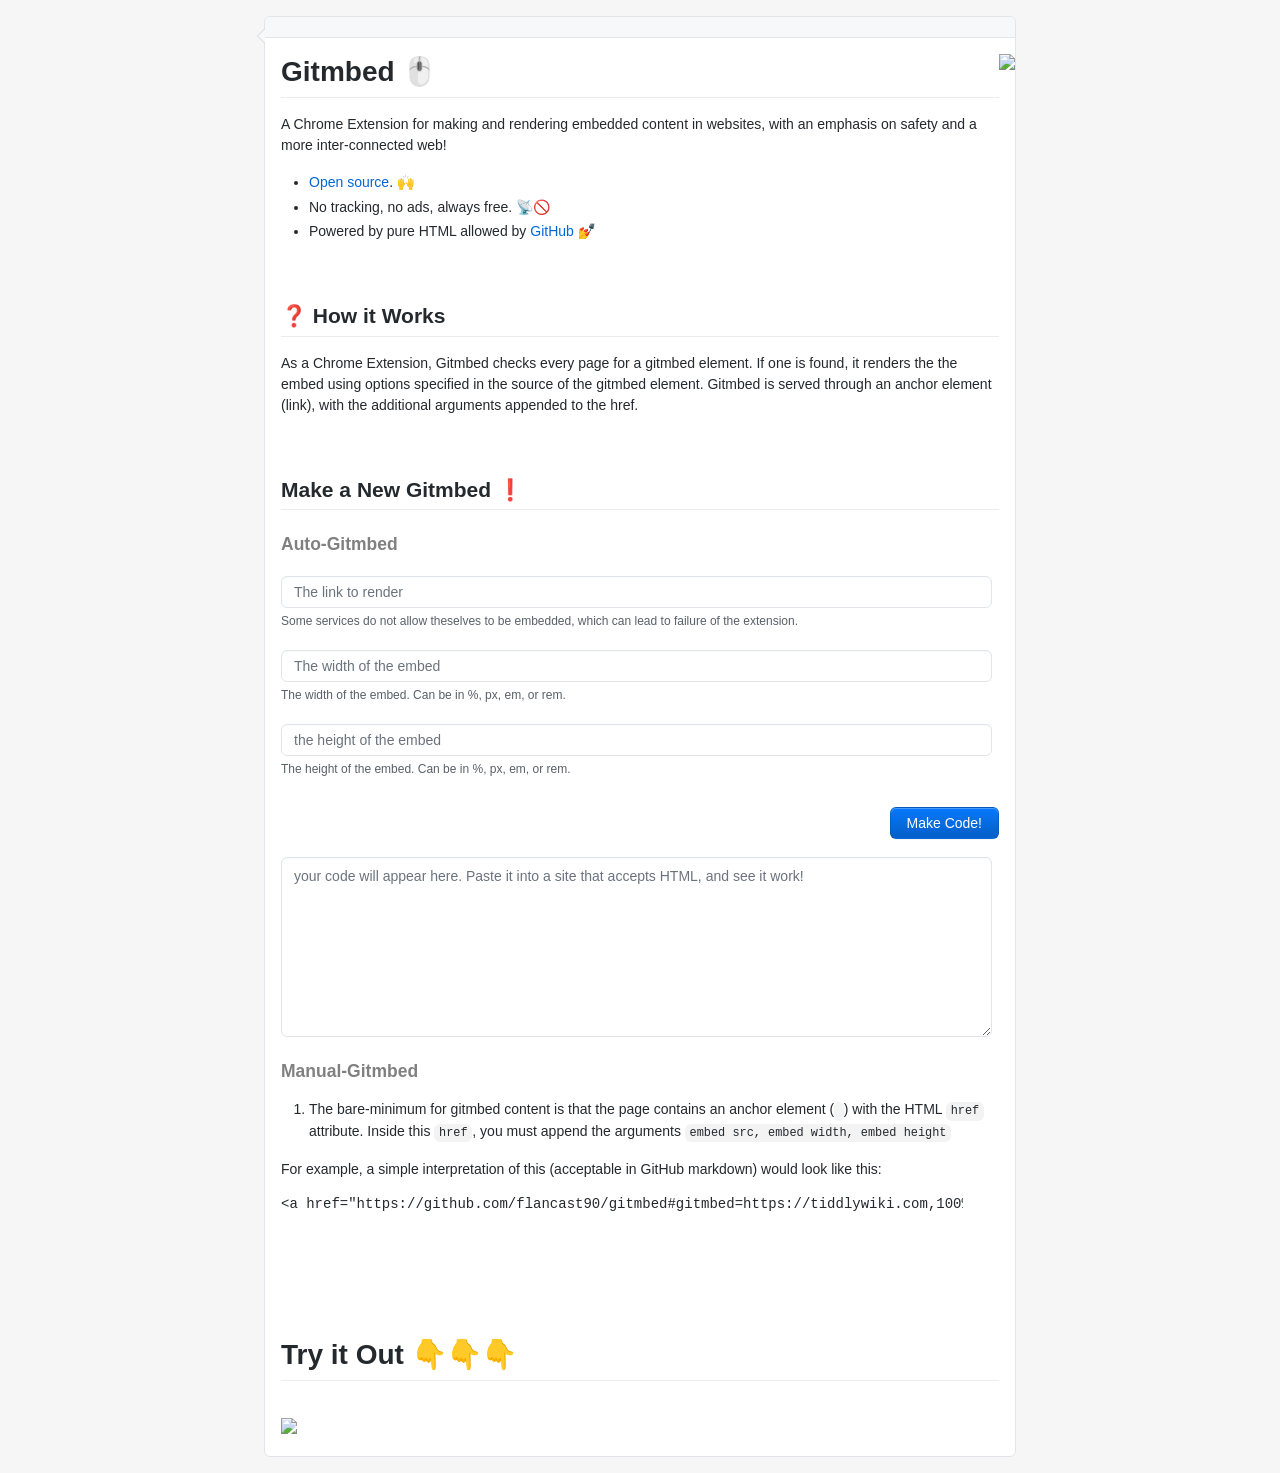
==== index.html @ c1d327a0 "Update index.html" ====
<!DOCTYPE html>
<html lang="en">
   <head>
      <title>gitmbed</title>
      <meta name="description" content="A chrome extension for safe embeds of content in a GitHub readme.">
      <meta http-equiv="X-UA-Compatible" content="IE=edge">
      <meta name="viewport" content="width=device-width, initial-scale=1">
      <link id="theme-stylesheet" rel="stylesheet" href="assets/stylesheet.css">
      <meta name="theme-color" content="#ffffff">
      <meta property="og:title" content="gitmbed">
   </head>
   <body style="background-color:#f6f6f6;">
      <main class="timeline">
         <article class="timeline-comment">
            <div class="comment">
               <header class="comment-header"> <span class="comment-meta"></span></header>
               <article class="markdown-body">
                  <h1 id="utterances-">Gitmbed 🖱️ <img style="position:absolute; height:50px; right:0px;" src="https://gitmbed.finnsoftware.net/assets/img/get_on_cws.png"/></h1>
                  <p>A Chrome Extension for making and rendering embedded content in websites, with an emphasis on safety and a more inter-connected web!</p>
                  <ul>
                     <li><a href="https://github.com/flancast90/gitmbed">Open source</a>. 🙌</li>
                     <li>No tracking, no ads, always free. 📡🚫</li>
                     <li>Powered by pure HTML allowed by <a href="https://github.com">GitHub</a> 💅</li>
                  </ul><br>
                  <h2 id="how-it-works">❓ How it Works</h2>
                  <p>As a Chrome Extension, Gitmbed checks every page for a gitmbed element. If one is found, it renders the the embed using options specified in the source of the gitmbed element. Gitmbed is served through an anchor element (link), with the additional arguments appended to the href.</p>
                  <p></p><br>
                  <h2 id="configuration">Make a New Gitmbed ❗</h2>
                  
                     <h3 style="color:gray" id="auto">Auto-Gitmbed</h3>
                     <form id="code_gitmbed_auto">
                        <input required style="width:99%" id="link" class="form-control" placeholder="The link to render"/>
                        <p class="note">Some services do not allow theselves to be embedded, which can lead to failure of the extension.</p>
                        <input required style="width:99%" id="link_width" class="form-control" placeholder="The width of the embed"/>
                        <p class="note">The width of the embed. Can be in %, px, em, or rem.</p>
                        <input required style="width:99%" id="link_height" class="form-control" placeholder="the height of the embed"/>
                        <p class="note">The height of the embed. Can be in %, px, em, or rem.</p>
                        <br>
                        <button type="submit" id="generate_code" class="btn btn-blue code-action">Make Code!</button>
                    </form>
                    <br>
                    <br>
                     <textarea style="width:99%; height:20vh;" class="form-control" placeholder="your code will appear here. Paste it into a site that accepts HTML, and see it work!" id="output"></textarea>
                     <br>
                     <h3 style="color:gray">Manual-Gitmbed</h3>
                     <ol>
                        <li>The bare-minimum for gitmbed content is that the page contains an anchor element (<code><a></code>) with the HTML <code>href</code> attribute. Inside this <code>href</code>, you must append the arguments <code>embed src, embed width, embed height</code></li>
                     </ol>
                     For example, a simple interpretation of this (acceptable in GitHub markdown) would look like this:<br>
                     <xmp style="width:95%; overflow-x: scroll;"><a href="https://github.com/flancast90/gitmbed#gitmbed=https://tiddlywiki.com,100%,500"><img width="100%" src="https://gitmbed.finnsoftware.net/assets/img/button_gitmbed.png"/></a>
                     </xmp>
                  
                  <br><br><br>
                  <h1 id="try-it-out-">Try it Out 👇👇👇</h1>
                  <br>
                  <a href="https://github.com/flancast90/gitmbed#gitmbed=https://tiddlywiki.com,100%,500"><img width="100%" src="https://gitmbed.finnsoftware.net/assets/img/button_gitmbed.png"/></a>
               </article>
            </div>
         </article>
      </main>
    <script src="assets/js/script.js"></script>
   </body>
</html>
---- assets/stylesheet.css ----
/*! normalize.css v4.1.1 | MIT License | github.com/necolas/normalize.css */html{font-family:sans-serif;-ms-text-size-adjust:100%;-webkit-text-size-adjust:100%}body{margin:0}article,aside,details,figcaption,figure,footer,header,main,menu,nav,section{display:block}summary{display:list-item}audio,canvas,progress,video{display:inline-block}audio:not([controls]){display:none;height:0}progress{vertical-align:baseline}[hidden],template{display:none!important}a{background-color:transparent}a:active,a:hover{outline-width:0}abbr[title]{border-bottom:none;text-decoration:underline;-webkit-text-decoration:underline dotted;text-decoration:underline dotted}b,strong{font-weight:inherit;font-weight:bolder}dfn{font-style:italic}h1{font-size:2em;margin:.67em 0}mark{background-color:#ff0;color:#1b1f23}small{font-size:80%}sub,sup{font-size:75%;line-height:0;position:relative;vertical-align:baseline}sub{bottom:-.25em}sup{top:-.5em}img{border-style:none}svg:not(:root){overflow:hidden}code,kbd,pre,samp{font-family:monospace,monospace;font-size:1em}figure{margin:1em 40px}hr{-webkit-box-sizing:content-box;box-sizing:content-box;height:0;overflow:visible}button,input,select,textarea{font:inherit;margin:0}optgroup{font-weight:600}button,input{overflow:visible}button,select{text-transform:none}[type=reset],[type=submit],button,html [type=button]{-webkit-appearance:button}[type=button]::-moz-focus-inner,[type=reset]::-moz-focus-inner,[type=submit]::-moz-focus-inner,button::-moz-focus-inner{border-style:none;padding:0}[type=button]:-moz-focusring,[type=reset]:-moz-focusring,[type=submit]:-moz-focusring,button:-moz-focusring{outline:1px dotted ButtonText}fieldset{border:1px solid silver;margin:0 2px;padding:.35em .625em .75em}legend{-webkit-box-sizing:border-box;box-sizing:border-box;color:inherit;display:table;max-width:100%;padding:0;white-space:normal}textarea{overflow:auto}[type=checkbox],[type=radio]{-webkit-box-sizing:border-box;box-sizing:border-box;padding:0}[type=number]::-webkit-inner-spin-button,[type=number]::-webkit-outer-spin-button{height:auto}[type=search]{-webkit-appearance:textfield;outline-offset:-2px}[type=search]::-webkit-search-cancel-button,[type=search]::-webkit-search-decoration{-webkit-appearance:none}::-webkit-input-placeholder{color:inherit;opacity:.54}::-webkit-file-upload-button{-webkit-appearance:button;font:inherit}*{-webkit-box-sizing:border-box;box-sizing:border-box}button,input,select,textarea{font-family:inherit;font-size:inherit;line-height:inherit}body{font-family:-apple-system,BlinkMacSystemFont,Segoe UI,Helvetica,Arial,sans-serif,Apple Color Emoji,Segoe UI Emoji;font-size:14px;line-height:1.5;color:#24292e;background-color:#fff}a{color:#0366d6;text-decoration:none}a:hover{text-decoration:underline}b,strong{font-weight:600}.rule,hr{height:0;margin:15px 0;overflow:hidden;background:transparent;border:0;border-bottom:1px solid #dfe2e5}.rule:after,.rule:before,hr:after,hr:before{display:table;content:""}.rule:after,hr:after{clear:both}table{border-spacing:0;border-collapse:collapse}td,th{padding:0}button{cursor:pointer;border-radius:0}[hidden][hidden]{display:none!important}details summary{cursor:pointer}details:not([open])>:not(summary){display:none!important}kbd{display:inline-block;padding:3px 5px;font:11px SFMono-Regular,Consolas,Liberation Mono,Menlo,monospace;line-height:10px;color:#444d56;vertical-align:middle;background-color:#fafbfc;border:1px solid #d1d5da;border-radius:6px;-webkit-box-shadow:inset 0 -1px 0 #d1d5da;box-shadow:inset 0 -1px 0 #d1d5da}h1,h2,h3,h4,h5,h6{margin-top:0;margin-bottom:0}h1{font-size:32px}h1,h2{font-weight:600}h2{font-size:24px}h3{font-size:20px}h3,h4{font-weight:600}h4{font-size:16px}h5{font-size:14px}h5,h6{font-weight:600}h6{font-size:12px}p{margin-top:0;margin-bottom:10px}small{font-size:90%}blockquote{margin:0}ol,ul{padding-left:0;margin-top:0;margin-bottom:0}ol ol,ul ol{list-style-type:lower-roman}ol ol ol,ol ul ol,ul ol ol,ul ul ol{list-style-type:lower-alpha}dd{margin-left:0}code,pre,tt{font-family:SFMono-Regular,Consolas,Liberation Mono,Menlo,monospace;font-size:12px}pre{margin-top:0;margin-bottom:0}.octicon{vertical-align:text-bottom}.btn{position:relative;display:inline-block;padding:5px 16px;font-size:14px;font-weight:500;line-height:20px;white-space:nowrap;vertical-align:middle;cursor:pointer;-webkit-user-select:none;-moz-user-select:none;-ms-user-select:none;user-select:none;border:1px solid;border-radius:6px;-webkit-appearance:none;-moz-appearance:none;appearance:none}.btn:hover{text-decoration:none}.btn.disabled,.btn:disabled,.btn[aria-disabled=true]{cursor:default}.btn.disabled .octicon,.btn:disabled .octicon,.btn[aria-disabled=true] .octicon{color:inherit}.btn i{font-style:normal;font-weight:500;opacity:.75}.btn .octicon{margin-right:4px;color:#6a737d;vertical-align:text-bottom}.btn .octicon:only-child{margin-right:0}.btn .Counter{margin-left:2px;color:inherit;text-shadow:none;vertical-align:top;background-color:rgba(27,31,35,.08)}.btn .dropdown-caret{margin-left:4px;opacity:.8}.btn{color:#24292e;background-color:#fafbfc;border-color:rgba(27,31,35,.15);-webkit-box-shadow:0 1px 0 rgba(27,31,35,.04),inset 0 1px 0 hsla(0,0%,100%,.25);box-shadow:0 1px 0 rgba(27,31,35,.04),inset 0 1px 0 hsla(0,0%,100%,.25);-webkit-transition:background-color .2s cubic-bezier(.3,0,.5,1);transition:background-color .2s cubic-bezier(.3,0,.5,1)}.btn.hover,.btn:hover,[open]>.btn{background-color:#f3f4f6;-webkit-transition-duration:.1s;transition-duration:.1s}.btn.selected,.btn:active,.btn[aria-selected=true]{background-color:#edeff2;-webkit-box-shadow:inset 0 1px 0 rgba(225,228,232,.2);box-shadow:inset 0 1px 0 rgba(225,228,232,.2);-webkit-transition:none;transition:none}.btn.disabled,.btn:disabled,.btn[aria-disabled=true]{color:#959da5;background-color:#fafbfc;border-color:rgba(27,31,35,.15)}.btn.focus,.btn:focus{outline:1px dotted transparent;outline-offset:2px;-webkit-box-shadow:0 0 0 3px rgba(3,102,214,.3);box-shadow:0 0 0 3px rgba(3,102,214,.3)}.btn-primary{color:#fff;background-color:#2ea44f;border-color:rgba(27,31,35,.15);-webkit-box-shadow:0 1px 0 rgba(27,31,35,.1),inset 0 1px 0 hsla(0,0%,100%,.03);box-shadow:0 1px 0 rgba(27,31,35,.1),inset 0 1px 0 hsla(0,0%,100%,.03)}.btn-primary.hover,.btn-primary:hover,[open]>.btn-primary{background-color:#2c974b}.btn-primary.selected,.btn-primary:active,.btn-primary[aria-selected=true]{background-color:#2a8f47;-webkit-box-shadow:inset 0 1px 0 rgba(20,70,32,.2);box-shadow:inset 0 1px 0 rgba(20,70,32,.2)}.btn-primary.disabled,.btn-primary:disabled,.btn-primary[aria-disabled=true]{color:hsla(0,0%,100%,.8);background-color:#94d3a2;border-color:rgba(27,31,35,.1);-webkit-box-shadow:0 1px 0 rgba(27,31,35,.1),inset 0 1px 0 hsla(0,0%,100%,.03);box-shadow:0 1px 0 rgba(27,31,35,.1),inset 0 1px 0 hsla(0,0%,100%,.03)}.btn-primary.focus,.btn-primary:focus{-webkit-box-shadow:0 0 0 3px rgba(46,164,79,.4);box-shadow:0 0 0 3px rgba(46,164,79,.4)}.btn-primary .Counter{color:inherit;background-color:hsla(0,0%,100%,.2)}.btn-primary .octicon{color:hsla(0,0%,100%,.8)}.btn-danger{color:#cb2431;-webkit-transition:none;transition:none}.btn-danger:hover,[open]>.btn-danger{color:#fff;background-color:#cb2431;border-color:rgba(27,31,35,.15);-webkit-box-shadow:0 1px 0 rgba(27,31,35,.1),inset 0 1px 0 hsla(0,0%,100%,.03);box-shadow:0 1px 0 rgba(27,31,35,.1),inset 0 1px 0 hsla(0,0%,100%,.03)}.btn-danger:hover .Counter,[open]>.btn-danger .Counter{background-color:hsla(0,0%,100%,.2)}.btn-danger:hover .octicon,[open]>.btn-danger .octicon{color:inherit}.btn-danger.selected,.btn-danger:active,.btn-danger[aria-selected=true]{color:#fff;background-color:#be222e;border-color:rgba(27,31,35,.15);-webkit-box-shadow:inset 0 1px 0 rgba(134,24,29,.2);box-shadow:inset 0 1px 0 rgba(134,24,29,.2)}.btn-danger.disabled,.btn-danger:disabled,.btn-danger[aria-disabled=true]{color:rgba(203,36,49,.5);background-color:#fafbfc;border-color:rgba(27,31,35,.15);-webkit-box-shadow:0 1px 0 rgba(27,31,35,.04),inset 0 1px 0 hsla(0,0%,100%,.25);box-shadow:0 1px 0 rgba(27,31,35,.04),inset 0 1px 0 hsla(0,0%,100%,.25)}.btn-danger.disabled .Counter,.btn-danger:disabled .Counter,.btn-danger[aria-disabled=true] .Counter{background-color:rgba(203,36,49,.05)}.btn-danger:focus{-webkit-box-shadow:0 0 0 3px rgba(203,36,49,.4);box-shadow:0 0 0 3px rgba(203,36,49,.4)}.btn-danger .Counter{color:inherit;background-color:rgba(203,36,49,.1)}.btn-outline{color:#0366d6;-webkit-transition:none;transition:none}.btn-outline:hover,[open]>.btn-outline{color:#fff;background-color:#0366d6;border-color:rgba(27,31,35,.15);-webkit-box-shadow:0 1px 0 rgba(27,31,35,.1),inset 0 1px 0 hsla(0,0%,100%,.03);box-shadow:0 1px 0 rgba(27,31,35,.1),inset 0 1px 0 hsla(0,0%,100%,.03)}.btn-outline:hover .Counter,[open]>.btn-outline .Counter{background-color:hsla(0,0%,100%,.2)}.btn-outline:hover .octicon,[open]>.btn-outline .octicon{color:inherit}.btn-outline.selected,.btn-outline:active,.btn-outline[aria-selected=true]{color:#fff;background-color:#035fc7;border-color:rgba(27,31,35,.15);-webkit-box-shadow:inset 0 1px 0 rgba(5,38,76,.2);box-shadow:inset 0 1px 0 rgba(5,38,76,.2)}.btn-outline.disabled,.btn-outline:disabled,.btn-outline[aria-disabled=true]{color:rgba(3,102,214,.5);background-color:#fafbfc;border-color:rgba(27,31,35,.15);-webkit-box-shadow:0 1px 0 rgba(27,31,35,.04),inset 0 1px 0 hsla(0,0%,100%,.25);box-shadow:0 1px 0 rgba(27,31,35,.04),inset 0 1px 0 hsla(0,0%,100%,.25)}.btn-outline.disabled .Counter,.btn-outline:disabled .Counter,.btn-outline[aria-disabled=true] .Counter{background-color:rgba(3,102,214,.05)}.btn-outline:focus{-webkit-box-shadow:0 0 0 3px rgba(3,102,214,.4);box-shadow:0 0 0 3px rgba(3,102,214,.4)}.btn-outline .Counter{color:inherit;background-color:rgba(3,102,214,.1)}.btn-blue{color:#fff;background-color:#0361cc;background-image:-webkit-gradient(linear,left top,left bottom,from(#0679fc),color-stop(90%,#0361cc));background-image:linear-gradient(-180deg,#0679fc,#0361cc 90%)}.btn-blue.focus,.btn-blue:focus{-webkit-box-shadow:0 0 0 .2em rgba(6,121,252,.4);box-shadow:0 0 0 .2em rgba(6,121,252,.4)}.btn-blue.hover,.btn-blue:hover{background-color:#035cc2;background-image:-webkit-gradient(linear,left top,left bottom,from(#0374f4),color-stop(90%,#035cc2));background-image:linear-gradient(-180deg,#0374f4,#035cc2 90%);background-position:-.5em;border-color:rgba(27,31,35,.5)}.btn-blue.selected,.btn-blue:active,.btn-blue[aria-selected=true],[open]>.btn-blue{background-color:#045cc1;background-image:none;border-color:rgba(27,31,35,.5);-webkit-box-shadow:inset 0 .15em .3em rgba(27,31,35,.15);box-shadow:inset 0 .15em .3em rgba(27,31,35,.15)}.btn-blue.disabled,.btn-blue:disabled,.btn-blue[aria-disabled=true]{color:hsla(0,0%,100%,.75);background-color:#81b0e6;background-image:none;border-color:rgba(27,31,35,.15);-webkit-box-shadow:none;box-shadow:none}.btn-blue .Counter{color:#0366d6;background-color:#fff}.btn-sm{padding:3px 12px;font-size:12px;line-height:20px}.btn-sm .octicon{vertical-align:text-top}.btn-large{padding:.75em 1.5em;font-size:inherit;line-height:1.5;border-radius:.5em}.btn-block{display:block;width:100%;text-align:center}fieldset{margin:0;border:0}label{font-weight:600}.form-control,.form-select{padding:5px 12px;font-size:14px;line-height:20px;color:#24292e;vertical-align:middle;background-color:#fff;background-repeat:no-repeat;background-position:right 8px center;border:1px solid #e1e4e8;border-radius:6px;outline:none;-webkit-box-shadow:inset 0 1px 0 rgba(225,228,232,.2);box-shadow:inset 0 1px 0 rgba(225,228,232,.2)}.form-control.focus,.form-control:focus,.form-select.focus,.form-select:focus{border-color:#0366d6;outline:none;-webkit-box-shadow:0 0 0 3px rgba(3,102,214,.3);box-shadow:0 0 0 3px rgba(3,102,214,.3)}.form-control[disabled],.form-select[disabled]{color:#959da5;background-color:#f3f4f6}@supports (-webkit-touch-callout:none){.form-control,.form-select{font-size:16px}@media (min-width:768px){.form-control,.form-select{font-size:14px}}}textarea.form-control{padding-top:8px;padding-bottom:8px;line-height:1.5}.input-contrast{background-color:#fafbfc}.input-contrast:focus{background-color:#fff}.input-dark{color:#fff;background-color:hsla(0,0%,100%,.15);border-color:transparent;-webkit-box-shadow:none;box-shadow:none}.input-dark::-webkit-input-placeholder{color:inherit;opacity:.6}.input-dark::-moz-placeholder{color:inherit;opacity:.6}.input-dark:-ms-input-placeholder{color:inherit;opacity:.6}.input-dark::-ms-input-placeholder{color:inherit;opacity:.6}.input-dark::placeholder{color:inherit;opacity:.6}.input-dark.focus,.input-dark:focus{border-color:rgba(27,31,35,.3);-webkit-box-shadow:0 0 0 .2em rgba(121,184,255,.4);box-shadow:0 0 0 .2em rgba(121,184,255,.4)}::-webkit-input-placeholder{color:#6a737d;opacity:1}::-moz-placeholder{color:#6a737d;opacity:1}:-ms-input-placeholder{color:#6a737d;opacity:1}::-ms-input-placeholder{color:#6a737d;opacity:1}::placeholder{color:#6a737d;opacity:1}.input-sm{padding-top:3px;padding-bottom:3px;font-size:12px;line-height:20px}.input-lg{font-size:16px}.input-block{display:block;width:100%}.input-monospace{font-family:SFMono-Regular,Consolas,Liberation Mono,Menlo,monospace}.input-hide-webkit-autofill::-webkit-contacts-auto-fill-button{position:absolute;right:0;display:none!important;pointer-events:none;visibility:hidden}.form-checkbox{padding-left:20px;margin:15px 0;vertical-align:middle}.form-checkbox label em.highlight{position:relative;left:-4px;padding:2px 4px;font-style:normal;background:#fffbdd;border-radius:6px}.form-checkbox input[type=checkbox],.form-checkbox input[type=radio]{float:left;margin:5px 0 0 -20px;vertical-align:middle}.form-checkbox .note{display:block;margin:0;font-size:12px;font-weight:400;color:#586069}.form-checkbox-details{display:none}.form-checkbox-details-trigger:checked~* .form-checkbox-details,.form-checkbox-details-trigger:checked~.form-checkbox-details{display:block}.hfields{margin:15px 0}.hfields:after,.hfields:before{display:table;content:""}.hfields:after{clear:both}.hfields .form-group{float:left;margin:0 30px 0 0}.hfields .form-group .form-group-header label,.hfields .form-group dt label{display:inline-block;margin:5px 0 0;color:#586069}.hfields .form-group .form-group-header img,.hfields .form-group dt img{position:relative;top:-2px}.hfields .btn{float:left;margin:28px 25px 0 -20px}.hfields .form-select{margin-top:5px}input::-webkit-inner-spin-button,input::-webkit-outer-spin-button{margin:0;-webkit-appearance:none;appearance:none}.form-actions:after,.form-actions:before{display:table;content:""}.form-actions:after{clear:both}.form-actions .btn{float:right}.form-actions .btn+.btn{margin-right:5px}.form-warning{padding:8px 10px;margin:10px 0;font-size:14px;color:#735c0f;background:#fffbdd;border:1px solid #f9c513;border-radius:6px}.form-warning p{margin:0;line-height:1.5}.form-warning a{font-weight:600}.form-select{display:inline-block;max-width:100%;height:32px;padding-right:24px;background-color:#fff;background-image:url("[data-uri]");background-repeat:no-repeat;background-position:right 8px center;background-size:8px 10px;-webkit-appearance:none;-moz-appearance:none;appearance:none}.form-select::-ms-expand{opacity:0}.form-select[multiple]{height:auto}.select-sm{height:28px;padding-top:3px;padding-bottom:3px;font-size:12px}.select-sm[multiple]{height:auto;min-height:0}.form-group{margin:15px 0}.form-group .form-control{width:440px;max-width:100%;margin-right:5px;background-color:#fafbfc}.form-group .form-control:focus{background-color:#fff}.form-group .form-control.shorter{width:130px}.form-group .form-control.short{width:250px}.form-group .form-control.long{width:100%}.form-group textarea.form-control{width:100%;height:200px;min-height:200px}.form-group textarea.form-control.short{height:50px;min-height:50px}.form-group .form-group-header,.form-group dt{margin:0 0 6px}.form-group label{position:relative}.form-group.flattened .form-group-header,.form-group.flattened dt{float:left;margin:0;line-height:32px}.form-group.flattened .form-group-body,.form-group.flattened dd{line-height:32px}.form-group .form-group-body h4,.form-group dd h4{margin:4px 0 0}.form-group .form-group-body h4.is-error,.form-group dd h4.is-error{color:#cb2431}.form-group .form-group-body h4.is-success,.form-group dd h4.is-success{color:#22863a}.form-group .form-group-body h4+.note,.form-group dd h4+.note{margin-top:0}.form-group.required .form-group-header label:after,.form-group.required dt label:after{padding-left:5px;color:#cb2431;content:"*"}.form-group .error,.form-group .indicator,.form-group .success{display:none;font-size:12px;font-weight:600}.form-group.loading{opacity:.5}.form-group.loading .indicator{display:inline}.form-group.loading .spinner{display:inline-block;vertical-align:middle}.form-group.successful .success{display:inline;color:#22863a}.form-group.errored .error,.form-group.errored .success,.form-group.errored .warning,.form-group.successed .error,.form-group.successed .success,.form-group.successed .warning,.form-group.warn .error,.form-group.warn .success,.form-group.warn .warning{position:absolute;z-index:10;display:block;max-width:450px;padding:4px 8px;margin:8px 0 0;font-size:12px;font-weight:400;border-style:solid;border-width:1px;border-radius:6px}.form-group.errored .error:after,.form-group.errored .error:before,.form-group.errored .success:after,.form-group.errored .success:before,.form-group.errored .warning:after,.form-group.errored .warning:before,.form-group.successed .error:after,.form-group.successed .error:before,.form-group.successed .success:after,.form-group.successed .success:before,.form-group.successed .warning:after,.form-group.successed .warning:before,.form-group.warn .error:after,.form-group.warn .error:before,.form-group.warn .success:after,.form-group.warn .success:before,.form-group.warn .warning:after,.form-group.warn .warning:before{position:absolute;bottom:100%;left:10px;z-index:15;width:0;height:0;pointer-events:none;content:" ";border:solid transparent}.form-group.errored .error:after,.form-group.errored .success:after,.form-group.errored .warning:after,.form-group.successed .error:after,.form-group.successed .success:after,.form-group.successed .warning:after,.form-group.warn .error:after,.form-group.warn .success:after,.form-group.warn .warning:after{border-width:5px}.form-group.errored .error:before,.form-group.errored .success:before,.form-group.errored .warning:before,.form-group.successed .error:before,.form-group.successed .success:before,.form-group.successed .warning:before,.form-group.warn .error:before,.form-group.warn .success:before,.form-group.warn .warning:before{margin-left:-1px;border-width:6px}.form-group.successed .success{color:#144620;background-color:#dcffe4;border-color:#34d058}.form-group.successed .success:after{border-bottom-color:#dcffe4}.form-group.successed .success:before{border-bottom-color:#34d058}.form-group.warn .form-control{border-color:#f9c513}.form-group.warn .warning{background-color:#fff5b1;border-color:#f9c513}.form-group.warn .warning:after{border-bottom-color:#fff5b1}.form-group.warn .warning:before{border-bottom-color:#f9c513}.form-group.errored .form-control{border-color:#cb2431}.form-group.errored label{color:#cb2431}.form-group.errored .error{background-color:#ffeef0;border-color:#f97583}.form-group.errored .error:after{border-bottom-color:#ffeef0}.form-group.errored .error:before{border-bottom-color:#f97583}.note{min-height:17px;margin:4px 0 2px;font-size:12px;color:#586069}.note .spinner{margin-right:3px;vertical-align:middle}.input-group{display:table}.input-group .form-control{position:relative;width:100%}.input-group .form-control:focus{z-index:2}.input-group .form-control+.btn{margin-left:0}.input-group.inline{display:inline-table}.input-group-button,.input-group .form-control{display:table-cell}.input-group-button{width:1%;vertical-align:middle}.input-group-button:first-child .btn,.input-group .form-control:first-child{border-top-right-radius:0;border-bottom-right-radius:0}.input-group-button:first-child .btn{margin-right:-1px}.input-group-button:last-child .btn,.input-group .form-control:last-child{border-top-left-radius:0;border-bottom-left-radius:0}.input-group-button:last-child .btn{margin-left:-1px}.markdown-body{font-family:-apple-system,BlinkMacSystemFont,Segoe UI,Helvetica,Arial,sans-serif,Apple Color Emoji,Segoe UI Emoji;line-height:1.5;word-wrap:break-word}.markdown-body kbd{display:inline-block;padding:3px 5px;font:11px SFMono-Regular,Consolas,Liberation Mono,Menlo,monospace;line-height:10px;color:#444d56;vertical-align:middle;background-color:#fafbfc;border:1px solid #d1d5da;border-radius:6px;-webkit-box-shadow:inset 0 -1px 0 #d1d5da;box-shadow:inset 0 -1px 0 #d1d5da}.markdown-body:after,.markdown-body:before{display:table;content:""}.markdown-body:after{clear:both}.markdown-body>:first-child{margin-top:0!important}.markdown-body>:last-child{margin-bottom:0!important}.markdown-body a:not([href]){color:inherit;text-decoration:none}.markdown-body .absent{color:#cb2431}.markdown-body .anchor{float:left;padding-right:4px;margin-left:-20px;line-height:1}.markdown-body .anchor:focus{outline:none}.markdown-body blockquote,.markdown-body details,.markdown-body dl,.markdown-body ol,.markdown-body p,.markdown-body pre,.markdown-body table,.markdown-body ul{margin-top:0;margin-bottom:16px}.markdown-body hr{height:.25em;padding:0;margin:24px 0;background-color:#e1e4e8;border:0}.markdown-body blockquote{padding:0 1em;color:#6a737d;border-left:.25em solid #dfe2e5}.markdown-body blockquote>:first-child{margin-top:0}.markdown-body blockquote>:last-child{margin-bottom:0}.markdown-body h1,.markdown-body h2,.markdown-body h3,.markdown-body h4,.markdown-body h5,.markdown-body h6{margin-top:24px;margin-bottom:16px;font-weight:600;line-height:1.25}.markdown-body h1 .octicon-link,.markdown-body h2 .octicon-link,.markdown-body h3 .octicon-link,.markdown-body h4 .octicon-link,.markdown-body h5 .octicon-link,.markdown-body h6 .octicon-link{color:#1b1f23;vertical-align:middle;visibility:hidden}.markdown-body h1:hover .anchor,.markdown-body h2:hover .anchor,.markdown-body h3:hover .anchor,.markdown-body h4:hover .anchor,.markdown-body h5:hover .anchor,.markdown-body h6:hover .anchor{text-decoration:none}.markdown-body h1:hover .anchor .octicon-link,.markdown-body h2:hover .anchor .octicon-link,.markdown-body h3:hover .anchor .octicon-link,.markdown-body h4:hover .anchor .octicon-link,.markdown-body h5:hover .anchor .octicon-link,.markdown-body h6:hover .anchor .octicon-link{visibility:visible}.markdown-body h1 code,.markdown-body h1 tt,.markdown-body h2 code,.markdown-body h2 tt,.markdown-body h3 code,.markdown-body h3 tt,.markdown-body h4 code,.markdown-body h4 tt,.markdown-body h5 code,.markdown-body h5 tt,.markdown-body h6 code,.markdown-body h6 tt{font-size:inherit}.markdown-body h1{font-size:2em}.markdown-body h1,.markdown-body h2{padding-bottom:.3em;border-bottom:1px solid #eaecef}.markdown-body h2{font-size:1.5em}.markdown-body h3{font-size:1.25em}.markdown-body h4{font-size:1em}.markdown-body h5{font-size:.875em}.markdown-body h6{font-size:.85em;color:#6a737d}.markdown-body ol,.markdown-body ul{padding-left:2em}.markdown-body ol.no-list,.markdown-body ul.no-list{padding:0;list-style-type:none}.markdown-body ol ol,.markdown-body ol ul,.markdown-body ul ol,.markdown-body ul ul{margin-top:0;margin-bottom:0}.markdown-body li{word-wrap:break-all}.markdown-body li>p{margin-top:16px}.markdown-body li+li{margin-top:.25em}.markdown-body dl{padding:0}.markdown-body dl dt{padding:0;margin-top:16px;font-size:1em;font-style:italic;font-weight:600}.markdown-body dl dd{padding:0 16px;margin-bottom:16px}.markdown-body table{display:block;width:100%;width:-webkit-max-content;width:-moz-max-content;width:max-content;max-width:100%;overflow:auto}.markdown-body table th{font-weight:600}.markdown-body table td,.markdown-body table th{padding:6px 13px;border:1px solid #dfe2e5}.markdown-body table tr{background-color:#fff;border-top:1px solid #c6cbd1}.markdown-body table tr:nth-child(2n){background-color:#f6f8fa}.markdown-body table img{background-color:transparent}.markdown-body img{max-width:100%;-webkit-box-sizing:content-box;box-sizing:content-box;background-color:#fff}.markdown-body img[align=right]{padding-left:20px}.markdown-body img[align=left]{padding-right:20px}.markdown-body .emoji{max-width:none;vertical-align:text-top;background-color:transparent}.markdown-body span.frame{display:block;overflow:hidden}.markdown-body span.frame>span{display:block;float:left;width:auto;padding:7px;margin:13px 0 0;overflow:hidden;border:1px solid #dfe2e5}.markdown-body span.frame span img{display:block;float:left}.markdown-body span.frame span span{display:block;padding:5px 0 0;clear:both;color:#24292e}.markdown-body span.align-center{display:block;overflow:hidden;clear:both}.markdown-body span.align-center>span{display:block;margin:13px auto 0;overflow:hidden;text-align:center}.markdown-body span.align-center span img{margin:0 auto;text-align:center}.markdown-body span.align-right{display:block;overflow:hidden;clear:both}.markdown-body span.align-right>span{display:block;margin:13px 0 0;overflow:hidden;text-align:right}.markdown-body span.align-right span img{margin:0;text-align:right}.markdown-body span.float-left{display:block;float:left;margin-right:13px;overflow:hidden}.markdown-body span.float-left span{margin:13px 0 0}.markdown-body span.float-right{display:block;float:right;margin-left:13px;overflow:hidden}.markdown-body span.float-right>span{display:block;margin:13px auto 0;overflow:hidden;text-align:right}.markdown-body code,.markdown-body tt{padding:.2em .4em;margin:0;font-size:85%;background-color:rgba(27,31,35,.05);border-radius:6px}.markdown-body code br,.markdown-body tt br{display:none}.markdown-body del code{text-decoration:inherit}.markdown-body pre{word-wrap:normal}.markdown-body pre>code{padding:0;margin:0;font-size:100%;word-break:normal;white-space:pre;background:transparent;border:0}.markdown-body .highlight{margin-bottom:16px}.markdown-body .highlight pre{margin-bottom:0;word-break:normal}.markdown-body .highlight pre,.markdown-body pre{padding:16px;overflow:auto;font-size:85%;line-height:1.45;background-color:#f6f8fa;border-radius:6px}.markdown-body pre code,.markdown-body pre tt{display:inline;max-width:auto;padding:0;margin:0;overflow:visible;line-height:inherit;word-wrap:normal;background-color:transparent;border:0}.markdown-body .csv-data td,.markdown-body .csv-data th{padding:5px;overflow:hidden;font-size:12px;line-height:1;text-align:left;white-space:nowrap}.markdown-body .csv-data .blob-num{padding:10px 8px 9px;text-align:right;background:#fff;border:0}.markdown-body .csv-data tr{border-top:0}.markdown-body .csv-data th{font-weight:600;background:#f6f8fa;border-top:0}.text-link{color:#586069}.octicon{display:inline-block;fill:currentColor}.v-align-bottom{vertical-align:bottom!important}.markdown-body-scrollable{max-height:450px;overflow-x:hidden;overflow-y:auto}.markdown-body-scrollable,.markdown-body .highlight-source-js>pre{-webkit-overflow-scrolling:touch}.btn-outline{border-color:#e1e4e8}.details-popover{position:relative}.details-popover>summary{list-style-type:none}.details-popover>summary::-webkit-details-marker{display:none}.timeline{margin:16px 0;padding:0 4px}.timeline-header{margin:0;padding-left:16px;font-size:14px;color:#586069}@media screen and (min-width:544px){.timeline-header{padding-left:60px}}.timeline-header em{font-weight:400}.page-loader{position:relative;margin:40px 0}.page-loader .btn{position:absolute;left:50%;-webkit-transform:translateX(-50%) translateY(calc(-50% - 8px));transform:translateX(-50%) translateY(calc(-50% - 8px));z-index:1}.timeline-comment{display:-webkit-box;display:-ms-flexbox;display:flex;-webkit-box-align:start;-ms-flex-align:start;align-items:flex-start;margin:16px 0}.timeline-comment .avatar{display:none;background-color:transparent}.timeline-comment .avatar>img{border-radius:6px}.timeline-comment .comment{position:relative;-webkit-box-flex:1;-ms-flex-positive:1;flex-grow:1;-ms-flex-preferred-size:0;flex-basis:0;min-width:0;background-color:#fff;border:1px solid #e1e4e8;border-radius:6px}.timeline-comment .comment-header{display:-webkit-box;display:-ms-flexbox;display:flex;-webkit-box-align:center;-ms-flex-align:center;align-items:center;-webkit-box-pack:justify;-ms-flex-pack:justify;justify-content:space-between;color:#586069;background-color:#f6f8fa;border-bottom:1px solid #e1e4e8;border-top-left-radius:6px;border-top-right-radius:6px}.timeline-comment .comment-meta{padding:10px 16px}.timeline-comment .comment-actions{display:-webkit-box;display:-ms-flexbox;display:flex;-webkit-box-align:center;-ms-flex-align:center;align-items:center}.timeline-comment .new-comment-header{padding:8px 8px 0;background-color:#f6f8fa;border-bottom:1px solid #e1e4e8;margin-bottom:0;border-top-left-radius:6px;border-top-right-radius:6px}.timeline-comment .markdown-body{padding:16px;font-size:14px}.timeline-comment .comment-body{padding:8px}.timeline-comment .comment-body textarea{-webkit-appearance:none;-moz-appearance:none;appearance:none;display:block;max-height:550px;resize:vertical}.timeline-comment .comment-body .markdown-body,.timeline-comment .comment-body textarea{padding:8px;width:100%;min-height:90px;border:1px solid #e1e4e8;border-radius:6px}.timeline-comment .comment-body textarea:focus{-webkit-box-shadow:0 0 0 .2em rgba(3,102,214,.3);box-shadow:0 0 0 .2em rgba(3,102,214,.3)}.timeline-comment .comment-body textarea:disabled{background-color:#f6f8fa}.timeline-comment .comment-footer{display:-webkit-box;display:-ms-flexbox;display:flex;border-top:1px solid #e1e4e8}.timeline-comment .comment-footer:not(:hover) .reactions-popover:not([open]),.timeline-comment .comment-footer[reaction-count="0"]{height:0;overflow:hidden;opacity:0}.timeline-comment .comment-footer:not(:hover) .reactions-popover:not([open]) summary{opacity:0}.timeline-comment .new-comment-footer{display:-webkit-box;display:-ms-flexbox;display:flex;-webkit-box-align:center;-ms-flex-align:center;align-items:center;-webkit-box-pack:justify;-ms-flex-pack:justify;justify-content:space-between;padding:0 8px 8px}.timeline-comment .new-comment-footer .markdown-info{font-size:12px;margin-right:4px}.timeline-comment.current-user .comment-header{background-color:#f1f8ff}.timeline-comment .author-association-badge{margin-top:-1px;margin-right:4px;padding:2px 5px;border:1px solid #e1e4e8;border-radius:6px;font-size:12px;font-weight:500}.timeline-comment .reactions-popover{display:none}@media screen and (min-width:544px){.timeline-comment .avatar{display:block;margin-right:16px}.timeline-comment .comment:after,.timeline-comment .comment:before{position:absolute;top:11px;right:100%;left:-16px;display:block;width:0;height:0;pointer-events:none;content:" ";border-color:transparent;border-style:solid solid outset}.timeline-comment .comment:after{margin-top:1px;margin-left:2px;border-width:7px;border-right-color:#f6f8fa}.timeline-comment .comment:before{border-width:8px;border-right-color:#d1d5da}.timeline-comment.current-user .comment:after,.timeline-comment.current-user .comment:before{position:absolute;top:11px;right:100%;left:-16px;display:block;width:0;height:0;pointer-events:none;content:" ";border-color:transparent;border-style:solid solid outset}.timeline-comment.current-user .comment:after{margin-top:1px;margin-left:2px;border-width:7px;border-right-color:#f1f8ff}.timeline-comment.current-user .comment:before{border-width:8px;border-right-color:#d1d5da}.timeline-comment .reactions-popover{display:inline-block}}.timeline{width:100%;max-width:760px;margin-left:auto;margin-right:auto}.markdown-body{font-size:16px}form{font-size:14px}fieldset{border:none;margin:0 16px;padding:0}input:not([type=radio]){margin:4px 0}.form-checkbox label{display:block;cursor:pointer}.code-action{float:right;margin-top:-8px;margin-bottom:16px}

/*!
 * GitHub Light v0.5.0
 * Copyright (c) 2012 - 2017 GitHub, Inc.
 * Licensed under MIT (https://github.com/primer/github-syntax-theme-generator/blob/master/LICENSE)
 */.pl-c{color:#6a737d}.pl-c1,.pl-s .pl-v{color:#005cc5}.pl-e,.pl-en{color:#6f42c1}.pl-s .pl-s1,.pl-smi{color:#24292e}.pl-ent{color:#22863a}.pl-k{color:#d73a49}.pl-pds,.pl-s,.pl-s .pl-pse .pl-s1,.pl-sr,.pl-sr .pl-cce,.pl-sr .pl-sra,.pl-sr .pl-sre{color:#032f62}.pl-smw,.pl-v{color:#e36209}.pl-bu{color:#b31d28}.pl-ii{color:#fafbfc;background-color:#b31d28}.pl-c2{color:#fafbfc;background-color:#d73a49}.pl-c2:before{content:"^M"}.pl-sr .pl-cce{font-weight:700;color:#22863a}.pl-ml{color:#735c0f}.pl-mh,.pl-mh .pl-en,.pl-ms{font-weight:700;color:#005cc5}.pl-mi{font-style:italic;color:#24292e}.pl-mb{font-weight:700;color:#24292e}.pl-md{color:#b31d28;background-color:#ffeef0}.pl-mi1{color:#22863a;background-color:#f0fff4}.pl-mc{color:#e36209;background-color:#ffebda}.pl-mi2{color:#f6f8fa;background-color:#005cc5}.pl-mdr{font-weight:700;color:#6f42c1}.pl-ba{color:#586069}.pl-sg{color:#959da5}.pl-corl{text-decoration:underline;color:#032f62}.pl-ent{color:#196128}
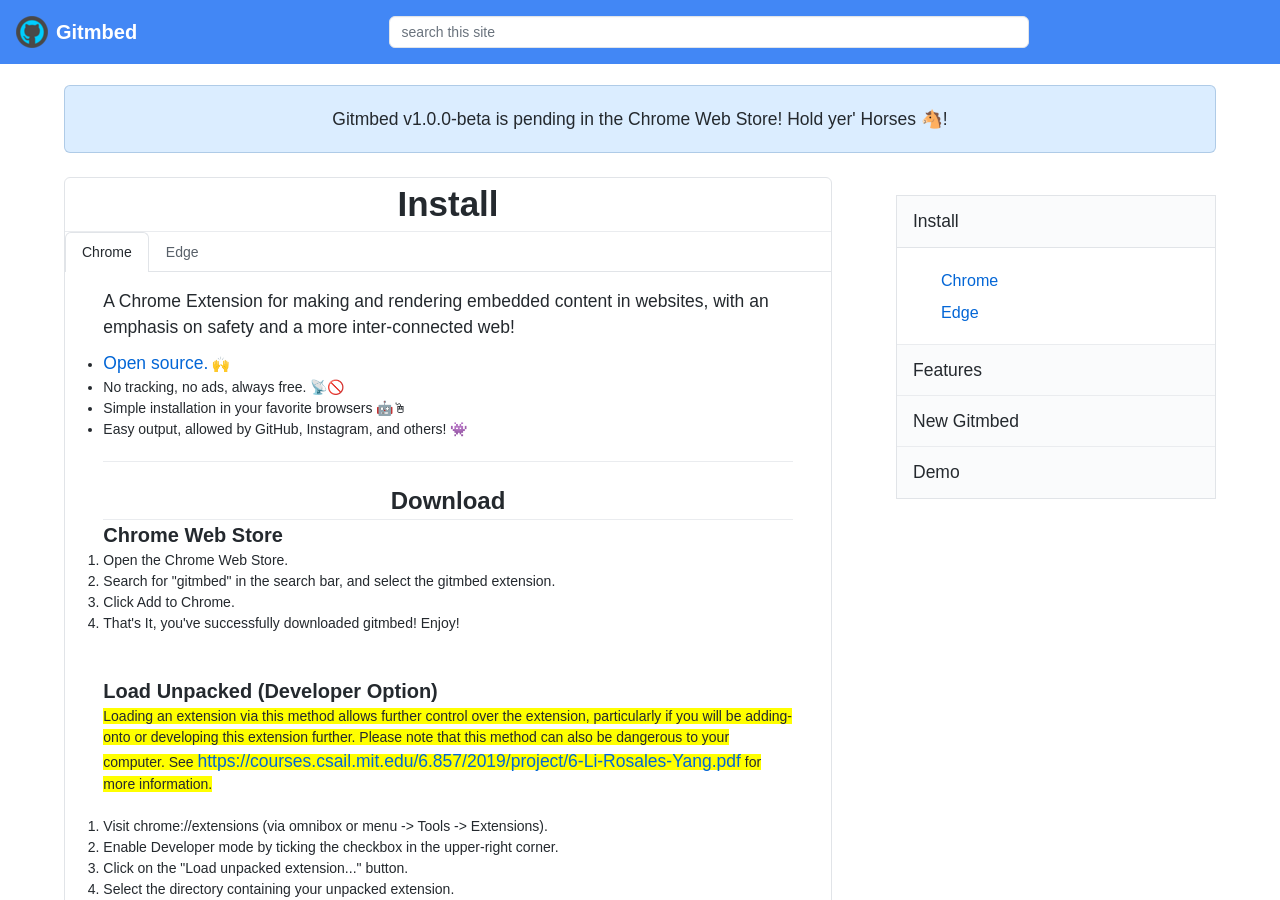
==== commit 4be82f36: "Add files via upload" ====
--- a/index.html
+++ b/index.html
@@ -1,63 +1,219 @@
-<!DOCTYPE html>
-<html lang="en">
-   <head>
-      <title>gitmbed</title>
-      <meta name="description" content="A chrome extension for safe embeds of content in a GitHub readme.">
-      <meta http-equiv="X-UA-Compatible" content="IE=edge">
-      <meta name="viewport" content="width=device-width, initial-scale=1">
-      <link id="theme-stylesheet" rel="stylesheet" href="assets/stylesheet.css">
-      <meta name="theme-color" content="#ffffff">
-      <meta property="og:title" content="gitmbed">
-   </head>
-   <body style="background-color:#f6f6f6;">
-      <main class="timeline">
-         <article class="timeline-comment">
-            <div class="comment">
-               <header class="comment-header"> <span class="comment-meta"></span></header>
-               <article class="markdown-body">
-                  <h1 id="utterances-">Gitmbed 🖱️ <img style="position:absolute; height:50px; right:0px;" src="https://gitmbed.finnsoftware.net/assets/img/get_on_cws.png"/></h1>
-                  <p>A Chrome Extension for making and rendering embedded content in websites, with an emphasis on safety and a more inter-connected web!</p>
-                  <ul>
-                     <li><a href="https://github.com/flancast90/gitmbed">Open source</a>. 🙌</li>
-                     <li>No tracking, no ads, always free. 📡🚫</li>
-                     <li>Powered by pure HTML allowed by <a href="https://github.com">GitHub</a> 💅</li>
-                  </ul><br>
-                  <h2 id="how-it-works">❓ How it Works</h2>
-                  <p>As a Chrome Extension, Gitmbed checks every page for a gitmbed element. If one is found, it renders the the embed using options specified in the source of the gitmbed element. Gitmbed is served through an anchor element (link), with the additional arguments appended to the href.</p>
-                  <p></p><br>
-                  <h2 id="configuration">Make a New Gitmbed ❗</h2>
-                  
-                     <h3 style="color:gray" id="auto">Auto-Gitmbed</h3>
-                     <form id="code_gitmbed_auto">
+<!doctype html>
+<html data-color-mode="light" data-dark-theme="dark">
+    <head>
+        <title>Gitmbed: Social-Media Better!</title>
+        <link href="assets/primer.css" rel="stylesheet"/>
+        <link href="assets/stylesheet.css" rel="stylesheet"/> 
+    </head>
+    <body>
+        <div class="Header" style="background-color:#4287f5;">
+            <div class="Header-item">
+                <a class="Header-link f4 d-flex flex-items-center">
+                    <svg viewBox="0 0 32 32" class="octicon octicon-mark-github mr-2" version="1.1" width="32" aria-hidden="true"><image href="[data-uri]
+[base64]
+[base64]
+[base64]
+[base64]
+[base64]
+[base64]
+[base64]
+[base64]
+[base64]
+[base64]
+[base64]
+[base64]
+[base64]
+[base64]
+[base64]
+[base64]
+[base64]
+[base64]
+[base64]
+[base64]
+[base64]
+[base64]
+[base64]
+[base64]
+[base64]
+[base64]
+[base64]
+[base64]
+[base64]" /></svg>
+                    <span>Gitmbed</span>
+                </a>
+            </div>
+            <div class="Header-item" style="margin-left:auto; margin-right:auto">
+                <input id="searchMain" type="search" style="width:50vw; background-color:white;" placeholder="search this site" class="form-control Header-input" />
+            </div>
+            <div class="d-flex flex-justify-end">
+                <details class="dropdown details-reset details-overlay d-inline-block">
+                    <summary class="btn" aria-haspopup="true">
+                        <svg xmlns="http://www.w3.org/2000/svg" viewBox="0 0 16 16" width="25" fill="#eaecef"><path fill-rule="evenodd" d="M2 4a1 1 0 100-2 1 1 0 000 2zm3.75-1.5a.75.75 0 000 1.5h8.5a.75.75 0 000-1.5h-8.5zm0 5a.75.75 0 000 1.5h8.5a.75.75 0 000-1.5h-8.5zm0 5a.75.75 0 000 1.5h8.5a.75.75 0 000-1.5h-8.5zM3 8a1 1 0 11-2 0 1 1 0 012 0zm-1 6a1 1 0 100-2 1 1 0 000 2z"></path></svg>
+                        <div class="dropdown-caret"></div>
+                    </summary>
+
+                    <ul class="dropdown-menu dropdown-menu-sw" style="position:absolute; width:75vw;">
+                        <li><input id="mobileSearch" class="form-control" style="position:relative; width:100%;" placeholder="search"/></li>
+                        <li><a class="dropdown-item" href="#install=chrome">Install</a></li>
+                        <li><a class="dropdown-item" href="#features">Features</a></li>
+                        <li><a class="dropdown-item" href="#setup">New Gitmbed</a></li>
+                        <li><a class="dropdown-item" href="#demo">Demo</a></li>
+                    </ul>
+                </details>
+            </div>
+
+        </div>
+
+        <br>
+        <div class="flash" style="width:90%; margin:auto;">
+            <center><p>Gitmbed v1.0.0-beta is pending in the Chrome Web Store! Hold yer' Horses 🐴!</p></center>
+        </div>
+
+        <div style="width:60%; position:absolute; left:5%; display:none !important;" class="Box mt-4" id="install">
+            
+            <h1 style="text-align:center;">Install</h1>
+                <div class="tabnav">
+                    <nav class="tabnav-tabs" aria-label="browser selection">
+                        <a class="tabnav-tab" aria-current="page" href="#install=chrome">Chrome</a>
+                        <a class="tabnav-tab" href="#install=edge">Edge</a>
+                    </nav>
+                </div>
+                <!-- Content tab One -->
+                <div id="chrome" style="display:none; position:relative; width:90%; margin:auto; padding-bottom:2em;">
+                    <p>A Chrome Extension for making and rendering embedded content in websites, with an emphasis on safety and a more inter-connected web!</p>
+                    <ul>
+                        <li><a href="https://github.com/flancast90/gitmbed">Open source.</a> 🙌</li>
+                        <li>No tracking, no ads, always free. 📡🚫</li>
+                        <li>Simple installation in your favorite browsers 🤖🖱</li>
+                        <li>Easy output, allowed by GitHub, Instagram, and others! 👾</li>
+                    </ul><br><h1></h1><br>
+                    <center><h2>Download</h2><h1></h1></center>
+                    <h3>Chrome Web Store</h3>                   
+                    <ol>
+                        <li>Open the Chrome Web Store.</li>
+                        <li>Search for "gitmbed" in the search bar, and select the gitmbed extension.</li>
+                        <li>Click Add to Chrome.</li>
+                        <li>That's It, you've successfully downloaded gitmbed! Enjoy!</li>
+                    </ol><br><br>
+
+                    <h3>Load Unpacked (Developer Option)</h3>
+                    <mark>Loading an extension via this method allows further control over the extension, particularly if you will be adding-onto or developing this extension further. Please note that this method can also be dangerous to your computer. See <a href="https://courses.csail.mit.edu/6.857/2019/project/6-Li-Rosales-Yang.pdf">https://courses.csail.mit.edu/6.857/2019/project/6-Li-Rosales-Yang.pdf</a> for more information.</mark><br><br>
+                    <ol>
+                        <li>Visit chrome://extensions (via omnibox or menu -> Tools -> Extensions).</li>
+                        <li>Enable Developer mode by ticking the checkbox in the upper-right corner.</li>
+                        <li>Click on the "Load unpacked extension..." button.</li>
+                        <li>Select the directory containing your unpacked extension.</li>
+                    </ol>
+                </div>
+                <!-- Content tab Two -->
+                <div id="edge" style="display:none; position:relative; width:90%; margin:auto; padding-bottom:2em;">
+                    <div class="flash mt-3 flash-warn">
+                        These instructions are for the New Microsoft Edge, and do not support the Legacy Editions.
+                    </div>
+                    <p>A Chrome Extension for making and rendering embedded content in websites, with an emphasis on safety and a more inter-connected web!</p>
+                    <ul>
+                        <li><a href="https://github.com/flancast90/gitmbed">Open source.</a> 🙌</li>
+                        <li>No tracking, no ads, always free. 📡🚫</li>
+                        <li>Simple installation in your favorite browsers 🤖🖱</li>
+                        <li>Easy output, allowed by GitHub, Instagram, and others! 👾</li>
+                    </ul><br><h1></h1><br>
+                    <center><h2>Download</h2><h1></h1></center>
+                    <h3>Chrome Web Store</h3>                   
+                    <ol>
+                        <li>Open the Chrome Web Store.</li>
+                        <li>Search for "gitmbed" in the search bar, and select the gitmbed extension.</li>
+                        <li>Click Add to Chrome.</li>
+                        <li>That's It, you've successfully downloaded gitmbed! Enjoy!</li>
+                    </ol><br><br>
+
+                    <h3>Load Unpacked (Developer Option)</h3>
+                    <mark>Loading an extension via this method allows further control over the extension, particularly if you will be adding-onto or developing this extension further. Please note that this method can also be dangerous to your computer. See <a href="https://courses.csail.mit.edu/6.857/2019/project/6-Li-Rosales-Yang.pdf">https://courses.csail.mit.edu/6.857/2019/project/6-Li-Rosales-Yang.pdf</a> for more information.</mark><br><br>
+                    <ol>
+                        <li>Visit edge://extensions (via menu -> Extensions).</li>
+                        <li>Enable Developer mode by ticking the checkbox in the upper-right corner.</li>
+                        <li>Click on the "Load unpacked extension..." button.</li>
+                        <li>Select the directory containing your unpacked extension.</li>
+                    </ol>
+                </div>  
+        </div>
+
+        <div style="width:60%; position:absolute; left:5%; display:none !important;" class="Box mt-4" id="features">
+            <div style="position:relative; width:90%; margin:auto; padding-bottom:2em;">
+                <center><h1>Features</h1></center>
+                <h3>Easy-to-Use</h3>
+                <p>Gitmbed is easy to use! All you have to do is download the extension, create a <a href="#setup">new gitmbed</a>, and then add it to your post, profile, etc.</p><br>
+                <h3>Supports GitHub, Instagram, and Other Websites/Apps</h3>
+                <p>Gitmbed has a simple-setup via Instagram and GitHub. While using the extension, you can easily create <a href="#setup">new gitmbeds</a>, which will be visible to anyone else with the extension!</p><br>
+                <h3>Guaranteed Reliability</h3>
+                <p>With gitmbed, you can expect top-notch support, and guaranteed reliability. Because of the simplistic yet powerful approach gitmbed takes to its content, debugging is easy, and support is even-easier!</p>
+            </div>
+        </div>
+
+        <div style="width:60%; position:absolute; left:5%; display:none !important;" class="Box mt-4" id="setup">
+            <div style="position:relative; width:90%; margin:auto; padding-bottom:2em;">
+            <center><h1>New Gitmbed</h1></center>
+                <form id="code_gitmbed_auto">
                         <input required style="width:99%" id="link" class="form-control" placeholder="The link to render"/>
-                        <p class="note">Some services do not allow theselves to be embedded, which can lead to failure of the extension.</p>
+                        <p class="note">Some services do not allow theselves to be embedded, which can lead to failure of the extension.</p><br>
                         <input required style="width:99%" id="link_width" class="form-control" placeholder="The width of the embed"/>
-                        <p class="note">The width of the embed. Can be in %, px, em, or rem.</p>
+                        <p class="note">The width of the embed. Can be in %, px, em, or rem.</p><br>
                         <input required style="width:99%" id="link_height" class="form-control" placeholder="the height of the embed"/>
                         <p class="note">The height of the embed. Can be in %, px, em, or rem.</p>
                         <br>
-                        <button type="submit" id="generate_code" class="btn btn-blue code-action">Make Code!</button>
+                        <center><div class="radio-group" style="margin:auto;">
+                            <p>Select what you will be using this gitmbed for:</p><br>
+                            <input required class="radio-input" id="GitHub" type="radio" name="options">
+                            <label class="radio-label" for="GitHub">GitHub/HTML Embed</label>
+                            <input class="radio-input" id="Instagram" type="radio" name="options">
+                            <label class="radio-label" for="Instagram">Instagram</label>
+                        </div></center><br>
+                        <button type="submit" id="generate_code" class="btn">Create!</button>
                     </form>
                     <br>
                     <br>
-                     <textarea style="width:99%; height:20vh;" class="form-control" placeholder="your code will appear here. Paste it into a site that accepts HTML, and see it work!" id="output"></textarea>
-                     <br>
-                     <h3 style="color:gray">Manual-Gitmbed</h3>
-                     <ol>
-                        <li>The bare-minimum for gitmbed content is that the page contains an anchor element (<code><a></code>) with the HTML <code>href</code> attribute. Inside this <code>href</code>, you must append the arguments <code>embed src, embed width, embed height</code></li>
-                     </ol>
-                     For example, a simple interpretation of this (acceptable in GitHub markdown) would look like this:<br>
-                     <xmp style="width:95%; overflow-x: scroll;"><a href="https://github.com/flancast90/gitmbed#gitmbed=https://tiddlywiki.com,100%,500"><img width="100%" src="https://gitmbed.finnsoftware.net/assets/img/button_gitmbed.png"/></a>
-                     </xmp>
-                  
-                  <br><br><br>
-                  <h1 id="try-it-out-">Try it Out 👇👇👇</h1>
-                  <br>
-                  <a href="https://github.com/flancast90/gitmbed#gitmbed=https://tiddlywiki.com,100%,500"><img width="100%" src="https://gitmbed.finnsoftware.net/assets/img/button_gitmbed.png"/></a>
-               </article>
-            </div>
-         </article>
-      </main>
+                     <textarea style="width:99%; height:20vh; display:none;" class="form-control" id="output"></textarea>
+            </div>
+            <div id="insta-instructions" style="display:none; position:relative; width:90%; padding-bottom:2em; left:5%;">
+                <img src="assets/img/insta.png" style="position:relative; width:80%;"/>
+
+                <h3>Gitmbed on Insta: Instructions</h3>
+                <br>
+                <ol><br>
+                    <li>In the Instagram app, create a new post</li><br>
+                    <li>Inside the post, add a new image.</li><br>
+                    <li>Add this text:&nbsp;<input class="form-control" id="insta_code" style="width:30em;"/> to the Alt attribue of your image, by selcting the Forward Arrow as usual to post, and then clicking the Advanced Settings Button -> Write Alt Text.</li><br>
+                    <li>Great job! Now anyone who has the gitmbed browser extension, and views your post via Instagram.com will see your embed!</li><br>
+                </ol>
+            </div>
+        </div>
+
+        <!-- Search results will be appended here -->
+        <div style="width:60%; position:absolute; left:5%; display:none !important;" class="Box mt-4" id="search">
+            <div id="search-results" style="position:relative; width:90%; margin:auto; padding-bottom:2em;">
+                
+            </div>
+        </div>
+
+        <div style="width:60%; position:absolute; left:5%; display:none !important;" class="Box mt-4" id="demo">
+            <center><h1>Demo</h1></center>
+            <div style="position:relative; width:90%; margin:auto; padding-bottom:2em;">
+                <p>Below is a demo of how a gitmbed HTML Embed looks. If you don't already have the embed, you should see a "View with Gitmbed" button, otherwise you should see an embedded website!</p>
+                 <br>
+                 <img alt="gitmbed=https://www.tiddlywiki.com,100%,500px" src="assets/img/button_gitmbed.png"/>
+            </div>
+        </div>
+
+        <br><br>
+        <nav style="width:25%; position:absolute; right:5%;" class="SideNav border" aria-label="Site Settings">
+            <a class="SideNav-item" href="#install=chrome">Install</a>
+                <nav class="SideNav color-bg-primary border-top py-3" style="padding-left: 44px">
+                    <a class="SideNav-subItem" href="#install=chrome">Chrome</a>
+                    <a class="SideNav-subItem" href="#install=edge">Edge</a>
+                </nav>
+            <a class="SideNav-item" href="#features">Features</a>
+            <a class="SideNav-item" href="#setup">New Gitmbed</a>
+            <a class="SideNav-item" href="#demo">Demo</a>
+        </nav>
+    </body>
     <script src="assets/js/script.js"></script>
-   </body>
 </html>
--- a/assets/stylesheet.css
+++ b/assets/stylesheet.css
@@ -1,7 +1,51 @@
-/*! normalize.css v4.1.1 | MIT License | github.com/necolas/normalize.css */html{font-family:sans-serif;-ms-text-size-adjust:100%;-webkit-text-size-adjust:100%}body{margin:0}article,aside,details,figcaption,figure,footer,header,main,menu,nav,section{display:block}summary{display:list-item}audio,canvas,progress,video{display:inline-block}audio:not([controls]){display:none;height:0}progress{vertical-align:baseline}[hidden],template{display:none!important}a{background-color:transparent}a:active,a:hover{outline-width:0}abbr[title]{border-bottom:none;text-decoration:underline;-webkit-text-decoration:underline dotted;text-decoration:underline dotted}b,strong{font-weight:inherit;font-weight:bolder}dfn{font-style:italic}h1{font-size:2em;margin:.67em 0}mark{background-color:#ff0;color:#1b1f23}small{font-size:80%}sub,sup{font-size:75%;line-height:0;position:relative;vertical-align:baseline}sub{bottom:-.25em}sup{top:-.5em}img{border-style:none}svg:not(:root){overflow:hidden}code,kbd,pre,samp{font-family:monospace,monospace;font-size:1em}figure{margin:1em 40px}hr{-webkit-box-sizing:content-box;box-sizing:content-box;height:0;overflow:visible}button,input,select,textarea{font:inherit;margin:0}optgroup{font-weight:600}button,input{overflow:visible}button,select{text-transform:none}[type=reset],[type=submit],button,html [type=button]{-webkit-appearance:button}[type=button]::-moz-focus-inner,[type=reset]::-moz-focus-inner,[type=submit]::-moz-focus-inner,button::-moz-focus-inner{border-style:none;padding:0}[type=button]:-moz-focusring,[type=reset]:-moz-focusring,[type=submit]:-moz-focusring,button:-moz-focusring{outline:1px dotted ButtonText}fieldset{border:1px solid silver;margin:0 2px;padding:.35em .625em .75em}legend{-webkit-box-sizing:border-box;box-sizing:border-box;color:inherit;display:table;max-width:100%;padding:0;white-space:normal}textarea{overflow:auto}[type=checkbox],[type=radio]{-webkit-box-sizing:border-box;box-sizing:border-box;padding:0}[type=number]::-webkit-inner-spin-button,[type=number]::-webkit-outer-spin-button{height:auto}[type=search]{-webkit-appearance:textfield;outline-offset:-2px}[type=search]::-webkit-search-cancel-button,[type=search]::-webkit-search-decoration{-webkit-appearance:none}::-webkit-input-placeholder{color:inherit;opacity:.54}::-webkit-file-upload-button{-webkit-appearance:button;font:inherit}*{-webkit-box-sizing:border-box;box-sizing:border-box}button,input,select,textarea{font-family:inherit;font-size:inherit;line-height:inherit}body{font-family:-apple-system,BlinkMacSystemFont,Segoe UI,Helvetica,Arial,sans-serif,Apple Color Emoji,Segoe UI Emoji;font-size:14px;line-height:1.5;color:#24292e;background-color:#fff}a{color:#0366d6;text-decoration:none}a:hover{text-decoration:underline}b,strong{font-weight:600}.rule,hr{height:0;margin:15px 0;overflow:hidden;background:transparent;border:0;border-bottom:1px solid #dfe2e5}.rule:after,.rule:before,hr:after,hr:before{display:table;content:""}.rule:after,hr:after{clear:both}table{border-spacing:0;border-collapse:collapse}td,th{padding:0}button{cursor:pointer;border-radius:0}[hidden][hidden]{display:none!important}details summary{cursor:pointer}details:not([open])>:not(summary){display:none!important}kbd{display:inline-block;padding:3px 5px;font:11px SFMono-Regular,Consolas,Liberation Mono,Menlo,monospace;line-height:10px;color:#444d56;vertical-align:middle;background-color:#fafbfc;border:1px solid #d1d5da;border-radius:6px;-webkit-box-shadow:inset 0 -1px 0 #d1d5da;box-shadow:inset 0 -1px 0 #d1d5da}h1,h2,h3,h4,h5,h6{margin-top:0;margin-bottom:0}h1{font-size:32px}h1,h2{font-weight:600}h2{font-size:24px}h3{font-size:20px}h3,h4{font-weight:600}h4{font-size:16px}h5{font-size:14px}h5,h6{font-weight:600}h6{font-size:12px}p{margin-top:0;margin-bottom:10px}small{font-size:90%}blockquote{margin:0}ol,ul{padding-left:0;margin-top:0;margin-bottom:0}ol ol,ul ol{list-style-type:lower-roman}ol ol ol,ol ul ol,ul ol ol,ul ul ol{list-style-type:lower-alpha}dd{margin-left:0}code,pre,tt{font-family:SFMono-Regular,Consolas,Liberation Mono,Menlo,monospace;font-size:12px}pre{margin-top:0;margin-bottom:0}.octicon{vertical-align:text-bottom}.btn{position:relative;display:inline-block;padding:5px 16px;font-size:14px;font-weight:500;line-height:20px;white-space:nowrap;vertical-align:middle;cursor:pointer;-webkit-user-select:none;-moz-user-select:none;-ms-user-select:none;user-select:none;border:1px solid;border-radius:6px;-webkit-appearance:none;-moz-appearance:none;appearance:none}.btn:hover{text-decoration:none}.btn.disabled,.btn:disabled,.btn[aria-disabled=true]{cursor:default}.btn.disabled .octicon,.btn:disabled .octicon,.btn[aria-disabled=true] .octicon{color:inherit}.btn i{font-style:normal;font-weight:500;opacity:.75}.btn .octicon{margin-right:4px;color:#6a737d;vertical-align:text-bottom}.btn .octicon:only-child{margin-right:0}.btn .Counter{margin-left:2px;color:inherit;text-shadow:none;vertical-align:top;background-color:rgba(27,31,35,.08)}.btn .dropdown-caret{margin-left:4px;opacity:.8}.btn{color:#24292e;background-color:#fafbfc;border-color:rgba(27,31,35,.15);-webkit-box-shadow:0 1px 0 rgba(27,31,35,.04),inset 0 1px 0 hsla(0,0%,100%,.25);box-shadow:0 1px 0 rgba(27,31,35,.04),inset 0 1px 0 hsla(0,0%,100%,.25);-webkit-transition:background-color .2s cubic-bezier(.3,0,.5,1);transition:background-color .2s cubic-bezier(.3,0,.5,1)}.btn.hover,.btn:hover,[open]>.btn{background-color:#f3f4f6;-webkit-transition-duration:.1s;transition-duration:.1s}.btn.selected,.btn:active,.btn[aria-selected=true]{background-color:#edeff2;-webkit-box-shadow:inset 0 1px 0 rgba(225,228,232,.2);box-shadow:inset 0 1px 0 rgba(225,228,232,.2);-webkit-transition:none;transition:none}.btn.disabled,.btn:disabled,.btn[aria-disabled=true]{color:#959da5;background-color:#fafbfc;border-color:rgba(27,31,35,.15)}.btn.focus,.btn:focus{outline:1px dotted transparent;outline-offset:2px;-webkit-box-shadow:0 0 0 3px rgba(3,102,214,.3);box-shadow:0 0 0 3px rgba(3,102,214,.3)}.btn-primary{color:#fff;background-color:#2ea44f;border-color:rgba(27,31,35,.15);-webkit-box-shadow:0 1px 0 rgba(27,31,35,.1),inset 0 1px 0 hsla(0,0%,100%,.03);box-shadow:0 1px 0 rgba(27,31,35,.1),inset 0 1px 0 hsla(0,0%,100%,.03)}.btn-primary.hover,.btn-primary:hover,[open]>.btn-primary{background-color:#2c974b}.btn-primary.selected,.btn-primary:active,.btn-primary[aria-selected=true]{background-color:#2a8f47;-webkit-box-shadow:inset 0 1px 0 rgba(20,70,32,.2);box-shadow:inset 0 1px 0 rgba(20,70,32,.2)}.btn-primary.disabled,.btn-primary:disabled,.btn-primary[aria-disabled=true]{color:hsla(0,0%,100%,.8);background-color:#94d3a2;border-color:rgba(27,31,35,.1);-webkit-box-shadow:0 1px 0 rgba(27,31,35,.1),inset 0 1px 0 hsla(0,0%,100%,.03);box-shadow:0 1px 0 rgba(27,31,35,.1),inset 0 1px 0 hsla(0,0%,100%,.03)}.btn-primary.focus,.btn-primary:focus{-webkit-box-shadow:0 0 0 3px rgba(46,164,79,.4);box-shadow:0 0 0 3px rgba(46,164,79,.4)}.btn-primary .Counter{color:inherit;background-color:hsla(0,0%,100%,.2)}.btn-primary .octicon{color:hsla(0,0%,100%,.8)}.btn-danger{color:#cb2431;-webkit-transition:none;transition:none}.btn-danger:hover,[open]>.btn-danger{color:#fff;background-color:#cb2431;border-color:rgba(27,31,35,.15);-webkit-box-shadow:0 1px 0 rgba(27,31,35,.1),inset 0 1px 0 hsla(0,0%,100%,.03);box-shadow:0 1px 0 rgba(27,31,35,.1),inset 0 1px 0 hsla(0,0%,100%,.03)}.btn-danger:hover .Counter,[open]>.btn-danger .Counter{background-color:hsla(0,0%,100%,.2)}.btn-danger:hover .octicon,[open]>.btn-danger .octicon{color:inherit}.btn-danger.selected,.btn-danger:active,.btn-danger[aria-selected=true]{color:#fff;background-color:#be222e;border-color:rgba(27,31,35,.15);-webkit-box-shadow:inset 0 1px 0 rgba(134,24,29,.2);box-shadow:inset 0 1px 0 rgba(134,24,29,.2)}.btn-danger.disabled,.btn-danger:disabled,.btn-danger[aria-disabled=true]{color:rgba(203,36,49,.5);background-color:#fafbfc;border-color:rgba(27,31,35,.15);-webkit-box-shadow:0 1px 0 rgba(27,31,35,.04),inset 0 1px 0 hsla(0,0%,100%,.25);box-shadow:0 1px 0 rgba(27,31,35,.04),inset 0 1px 0 hsla(0,0%,100%,.25)}.btn-danger.disabled .Counter,.btn-danger:disabled .Counter,.btn-danger[aria-disabled=true] .Counter{background-color:rgba(203,36,49,.05)}.btn-danger:focus{-webkit-box-shadow:0 0 0 3px rgba(203,36,49,.4);box-shadow:0 0 0 3px rgba(203,36,49,.4)}.btn-danger .Counter{color:inherit;background-color:rgba(203,36,49,.1)}.btn-outline{color:#0366d6;-webkit-transition:none;transition:none}.btn-outline:hover,[open]>.btn-outline{color:#fff;background-color:#0366d6;border-color:rgba(27,31,35,.15);-webkit-box-shadow:0 1px 0 rgba(27,31,35,.1),inset 0 1px 0 hsla(0,0%,100%,.03);box-shadow:0 1px 0 rgba(27,31,35,.1),inset 0 1px 0 hsla(0,0%,100%,.03)}.btn-outline:hover .Counter,[open]>.btn-outline .Counter{background-color:hsla(0,0%,100%,.2)}.btn-outline:hover .octicon,[open]>.btn-outline .octicon{color:inherit}.btn-outline.selected,.btn-outline:active,.btn-outline[aria-selected=true]{color:#fff;background-color:#035fc7;border-color:rgba(27,31,35,.15);-webkit-box-shadow:inset 0 1px 0 rgba(5,38,76,.2);box-shadow:inset 0 1px 0 rgba(5,38,76,.2)}.btn-outline.disabled,.btn-outline:disabled,.btn-outline[aria-disabled=true]{color:rgba(3,102,214,.5);background-color:#fafbfc;border-color:rgba(27,31,35,.15);-webkit-box-shadow:0 1px 0 rgba(27,31,35,.04),inset 0 1px 0 hsla(0,0%,100%,.25);box-shadow:0 1px 0 rgba(27,31,35,.04),inset 0 1px 0 hsla(0,0%,100%,.25)}.btn-outline.disabled .Counter,.btn-outline:disabled .Counter,.btn-outline[aria-disabled=true] .Counter{background-color:rgba(3,102,214,.05)}.btn-outline:focus{-webkit-box-shadow:0 0 0 3px rgba(3,102,214,.4);box-shadow:0 0 0 3px rgba(3,102,214,.4)}.btn-outline .Counter{color:inherit;background-color:rgba(3,102,214,.1)}.btn-blue{color:#fff;background-color:#0361cc;background-image:-webkit-gradient(linear,left top,left bottom,from(#0679fc),color-stop(90%,#0361cc));background-image:linear-gradient(-180deg,#0679fc,#0361cc 90%)}.btn-blue.focus,.btn-blue:focus{-webkit-box-shadow:0 0 0 .2em rgba(6,121,252,.4);box-shadow:0 0 0 .2em rgba(6,121,252,.4)}.btn-blue.hover,.btn-blue:hover{background-color:#035cc2;background-image:-webkit-gradient(linear,left top,left bottom,from(#0374f4),color-stop(90%,#035cc2));background-image:linear-gradient(-180deg,#0374f4,#035cc2 90%);background-position:-.5em;border-color:rgba(27,31,35,.5)}.btn-blue.selected,.btn-blue:active,.btn-blue[aria-selected=true],[open]>.btn-blue{background-color:#045cc1;background-image:none;border-color:rgba(27,31,35,.5);-webkit-box-shadow:inset 0 .15em .3em rgba(27,31,35,.15);box-shadow:inset 0 .15em .3em rgba(27,31,35,.15)}.btn-blue.disabled,.btn-blue:disabled,.btn-blue[aria-disabled=true]{color:hsla(0,0%,100%,.75);background-color:#81b0e6;background-image:none;border-color:rgba(27,31,35,.15);-webkit-box-shadow:none;box-shadow:none}.btn-blue .Counter{color:#0366d6;background-color:#fff}.btn-sm{padding:3px 12px;font-size:12px;line-height:20px}.btn-sm .octicon{vertical-align:text-top}.btn-large{padding:.75em 1.5em;font-size:inherit;line-height:1.5;border-radius:.5em}.btn-block{display:block;width:100%;text-align:center}fieldset{margin:0;border:0}label{font-weight:600}.form-control,.form-select{padding:5px 12px;font-size:14px;line-height:20px;color:#24292e;vertical-align:middle;background-color:#fff;background-repeat:no-repeat;background-position:right 8px center;border:1px solid #e1e4e8;border-radius:6px;outline:none;-webkit-box-shadow:inset 0 1px 0 rgba(225,228,232,.2);box-shadow:inset 0 1px 0 rgba(225,228,232,.2)}.form-control.focus,.form-control:focus,.form-select.focus,.form-select:focus{border-color:#0366d6;outline:none;-webkit-box-shadow:0 0 0 3px rgba(3,102,214,.3);box-shadow:0 0 0 3px rgba(3,102,214,.3)}.form-control[disabled],.form-select[disabled]{color:#959da5;background-color:#f3f4f6}@supports (-webkit-touch-callout:none){.form-control,.form-select{font-size:16px}@media (min-width:768px){.form-control,.form-select{font-size:14px}}}textarea.form-control{padding-top:8px;padding-bottom:8px;line-height:1.5}.input-contrast{background-color:#fafbfc}.input-contrast:focus{background-color:#fff}.input-dark{color:#fff;background-color:hsla(0,0%,100%,.15);border-color:transparent;-webkit-box-shadow:none;box-shadow:none}.input-dark::-webkit-input-placeholder{color:inherit;opacity:.6}.input-dark::-moz-placeholder{color:inherit;opacity:.6}.input-dark:-ms-input-placeholder{color:inherit;opacity:.6}.input-dark::-ms-input-placeholder{color:inherit;opacity:.6}.input-dark::placeholder{color:inherit;opacity:.6}.input-dark.focus,.input-dark:focus{border-color:rgba(27,31,35,.3);-webkit-box-shadow:0 0 0 .2em rgba(121,184,255,.4);box-shadow:0 0 0 .2em rgba(121,184,255,.4)}::-webkit-input-placeholder{color:#6a737d;opacity:1}::-moz-placeholder{color:#6a737d;opacity:1}:-ms-input-placeholder{color:#6a737d;opacity:1}::-ms-input-placeholder{color:#6a737d;opacity:1}::placeholder{color:#6a737d;opacity:1}.input-sm{padding-top:3px;padding-bottom:3px;font-size:12px;line-height:20px}.input-lg{font-size:16px}.input-block{display:block;width:100%}.input-monospace{font-family:SFMono-Regular,Consolas,Liberation Mono,Menlo,monospace}.input-hide-webkit-autofill::-webkit-contacts-auto-fill-button{position:absolute;right:0;display:none!important;pointer-events:none;visibility:hidden}.form-checkbox{padding-left:20px;margin:15px 0;vertical-align:middle}.form-checkbox label em.highlight{position:relative;left:-4px;padding:2px 4px;font-style:normal;background:#fffbdd;border-radius:6px}.form-checkbox input[type=checkbox],.form-checkbox input[type=radio]{float:left;margin:5px 0 0 -20px;vertical-align:middle}.form-checkbox .note{display:block;margin:0;font-size:12px;font-weight:400;color:#586069}.form-checkbox-details{display:none}.form-checkbox-details-trigger:checked~* .form-checkbox-details,.form-checkbox-details-trigger:checked~.form-checkbox-details{display:block}.hfields{margin:15px 0}.hfields:after,.hfields:before{display:table;content:""}.hfields:after{clear:both}.hfields .form-group{float:left;margin:0 30px 0 0}.hfields .form-group .form-group-header label,.hfields .form-group dt label{display:inline-block;margin:5px 0 0;color:#586069}.hfields .form-group .form-group-header img,.hfields .form-group dt img{position:relative;top:-2px}.hfields .btn{float:left;margin:28px 25px 0 -20px}.hfields .form-select{margin-top:5px}input::-webkit-inner-spin-button,input::-webkit-outer-spin-button{margin:0;-webkit-appearance:none;appearance:none}.form-actions:after,.form-actions:before{display:table;content:""}.form-actions:after{clear:both}.form-actions .btn{float:right}.form-actions .btn+.btn{margin-right:5px}.form-warning{padding:8px 10px;margin:10px 0;font-size:14px;color:#735c0f;background:#fffbdd;border:1px solid #f9c513;border-radius:6px}.form-warning p{margin:0;line-height:1.5}.form-warning a{font-weight:600}.form-select{display:inline-block;max-width:100%;height:32px;padding-right:24px;background-color:#fff;background-image:url("[data-uri]");background-repeat:no-repeat;background-position:right 8px center;background-size:8px 10px;-webkit-appearance:none;-moz-appearance:none;appearance:none}.form-select::-ms-expand{opacity:0}.form-select[multiple]{height:auto}.select-sm{height:28px;padding-top:3px;padding-bottom:3px;font-size:12px}.select-sm[multiple]{height:auto;min-height:0}.form-group{margin:15px 0}.form-group .form-control{width:440px;max-width:100%;margin-right:5px;background-color:#fafbfc}.form-group .form-control:focus{background-color:#fff}.form-group .form-control.shorter{width:130px}.form-group .form-control.short{width:250px}.form-group .form-control.long{width:100%}.form-group textarea.form-control{width:100%;height:200px;min-height:200px}.form-group textarea.form-control.short{height:50px;min-height:50px}.form-group .form-group-header,.form-group dt{margin:0 0 6px}.form-group label{position:relative}.form-group.flattened .form-group-header,.form-group.flattened dt{float:left;margin:0;line-height:32px}.form-group.flattened .form-group-body,.form-group.flattened dd{line-height:32px}.form-group .form-group-body h4,.form-group dd h4{margin:4px 0 0}.form-group .form-group-body h4.is-error,.form-group dd h4.is-error{color:#cb2431}.form-group .form-group-body h4.is-success,.form-group dd h4.is-success{color:#22863a}.form-group .form-group-body h4+.note,.form-group dd h4+.note{margin-top:0}.form-group.required .form-group-header label:after,.form-group.required dt label:after{padding-left:5px;color:#cb2431;content:"*"}.form-group .error,.form-group .indicator,.form-group .success{display:none;font-size:12px;font-weight:600}.form-group.loading{opacity:.5}.form-group.loading .indicator{display:inline}.form-group.loading .spinner{display:inline-block;vertical-align:middle}.form-group.successful .success{display:inline;color:#22863a}.form-group.errored .error,.form-group.errored .success,.form-group.errored .warning,.form-group.successed .error,.form-group.successed .success,.form-group.successed .warning,.form-group.warn .error,.form-group.warn .success,.form-group.warn .warning{position:absolute;z-index:10;display:block;max-width:450px;padding:4px 8px;margin:8px 0 0;font-size:12px;font-weight:400;border-style:solid;border-width:1px;border-radius:6px}.form-group.errored .error:after,.form-group.errored .error:before,.form-group.errored .success:after,.form-group.errored .success:before,.form-group.errored .warning:after,.form-group.errored .warning:before,.form-group.successed .error:after,.form-group.successed .error:before,.form-group.successed .success:after,.form-group.successed .success:before,.form-group.successed .warning:after,.form-group.successed .warning:before,.form-group.warn .error:after,.form-group.warn .error:before,.form-group.warn .success:after,.form-group.warn .success:before,.form-group.warn .warning:after,.form-group.warn .warning:before{position:absolute;bottom:100%;left:10px;z-index:15;width:0;height:0;pointer-events:none;content:" ";border:solid transparent}.form-group.errored .error:after,.form-group.errored .success:after,.form-group.errored .warning:after,.form-group.successed .error:after,.form-group.successed .success:after,.form-group.successed .warning:after,.form-group.warn .error:after,.form-group.warn .success:after,.form-group.warn .warning:after{border-width:5px}.form-group.errored .error:before,.form-group.errored .success:before,.form-group.errored .warning:before,.form-group.successed .error:before,.form-group.successed .success:before,.form-group.successed .warning:before,.form-group.warn .error:before,.form-group.warn .success:before,.form-group.warn .warning:before{margin-left:-1px;border-width:6px}.form-group.successed .success{color:#144620;background-color:#dcffe4;border-color:#34d058}.form-group.successed .success:after{border-bottom-color:#dcffe4}.form-group.successed .success:before{border-bottom-color:#34d058}.form-group.warn .form-control{border-color:#f9c513}.form-group.warn .warning{background-color:#fff5b1;border-color:#f9c513}.form-group.warn .warning:after{border-bottom-color:#fff5b1}.form-group.warn .warning:before{border-bottom-color:#f9c513}.form-group.errored .form-control{border-color:#cb2431}.form-group.errored label{color:#cb2431}.form-group.errored .error{background-color:#ffeef0;border-color:#f97583}.form-group.errored .error:after{border-bottom-color:#ffeef0}.form-group.errored .error:before{border-bottom-color:#f97583}.note{min-height:17px;margin:4px 0 2px;font-size:12px;color:#586069}.note .spinner{margin-right:3px;vertical-align:middle}.input-group{display:table}.input-group .form-control{position:relative;width:100%}.input-group .form-control:focus{z-index:2}.input-group .form-control+.btn{margin-left:0}.input-group.inline{display:inline-table}.input-group-button,.input-group .form-control{display:table-cell}.input-group-button{width:1%;vertical-align:middle}.input-group-button:first-child .btn,.input-group .form-control:first-child{border-top-right-radius:0;border-bottom-right-radius:0}.input-group-button:first-child .btn{margin-right:-1px}.input-group-button:last-child .btn,.input-group .form-control:last-child{border-top-left-radius:0;border-bottom-left-radius:0}.input-group-button:last-child .btn{margin-left:-1px}.markdown-body{font-family:-apple-system,BlinkMacSystemFont,Segoe UI,Helvetica,Arial,sans-serif,Apple Color Emoji,Segoe UI Emoji;line-height:1.5;word-wrap:break-word}.markdown-body kbd{display:inline-block;padding:3px 5px;font:11px SFMono-Regular,Consolas,Liberation Mono,Menlo,monospace;line-height:10px;color:#444d56;vertical-align:middle;background-color:#fafbfc;border:1px solid #d1d5da;border-radius:6px;-webkit-box-shadow:inset 0 -1px 0 #d1d5da;box-shadow:inset 0 -1px 0 #d1d5da}.markdown-body:after,.markdown-body:before{display:table;content:""}.markdown-body:after{clear:both}.markdown-body>:first-child{margin-top:0!important}.markdown-body>:last-child{margin-bottom:0!important}.markdown-body a:not([href]){color:inherit;text-decoration:none}.markdown-body .absent{color:#cb2431}.markdown-body .anchor{float:left;padding-right:4px;margin-left:-20px;line-height:1}.markdown-body .anchor:focus{outline:none}.markdown-body blockquote,.markdown-body details,.markdown-body dl,.markdown-body ol,.markdown-body p,.markdown-body pre,.markdown-body table,.markdown-body ul{margin-top:0;margin-bottom:16px}.markdown-body hr{height:.25em;padding:0;margin:24px 0;background-color:#e1e4e8;border:0}.markdown-body blockquote{padding:0 1em;color:#6a737d;border-left:.25em solid #dfe2e5}.markdown-body blockquote>:first-child{margin-top:0}.markdown-body blockquote>:last-child{margin-bottom:0}.markdown-body h1,.markdown-body h2,.markdown-body h3,.markdown-body h4,.markdown-body h5,.markdown-body h6{margin-top:24px;margin-bottom:16px;font-weight:600;line-height:1.25}.markdown-body h1 .octicon-link,.markdown-body h2 .octicon-link,.markdown-body h3 .octicon-link,.markdown-body h4 .octicon-link,.markdown-body h5 .octicon-link,.markdown-body h6 .octicon-link{color:#1b1f23;vertical-align:middle;visibility:hidden}.markdown-body h1:hover .anchor,.markdown-body h2:hover .anchor,.markdown-body h3:hover .anchor,.markdown-body h4:hover .anchor,.markdown-body h5:hover .anchor,.markdown-body h6:hover .anchor{text-decoration:none}.markdown-body h1:hover .anchor .octicon-link,.markdown-body h2:hover .anchor .octicon-link,.markdown-body h3:hover .anchor .octicon-link,.markdown-body h4:hover .anchor .octicon-link,.markdown-body h5:hover .anchor .octicon-link,.markdown-body h6:hover .anchor .octicon-link{visibility:visible}.markdown-body h1 code,.markdown-body h1 tt,.markdown-body h2 code,.markdown-body h2 tt,.markdown-body h3 code,.markdown-body h3 tt,.markdown-body h4 code,.markdown-body h4 tt,.markdown-body h5 code,.markdown-body h5 tt,.markdown-body h6 code,.markdown-body h6 tt{font-size:inherit}.markdown-body h1{font-size:2em}.markdown-body h1,.markdown-body h2{padding-bottom:.3em;border-bottom:1px solid #eaecef}.markdown-body h2{font-size:1.5em}.markdown-body h3{font-size:1.25em}.markdown-body h4{font-size:1em}.markdown-body h5{font-size:.875em}.markdown-body h6{font-size:.85em;color:#6a737d}.markdown-body ol,.markdown-body ul{padding-left:2em}.markdown-body ol.no-list,.markdown-body ul.no-list{padding:0;list-style-type:none}.markdown-body ol ol,.markdown-body ol ul,.markdown-body ul ol,.markdown-body ul ul{margin-top:0;margin-bottom:0}.markdown-body li{word-wrap:break-all}.markdown-body li>p{margin-top:16px}.markdown-body li+li{margin-top:.25em}.markdown-body dl{padding:0}.markdown-body dl dt{padding:0;margin-top:16px;font-size:1em;font-style:italic;font-weight:600}.markdown-body dl dd{padding:0 16px;margin-bottom:16px}.markdown-body table{display:block;width:100%;width:-webkit-max-content;width:-moz-max-content;width:max-content;max-width:100%;overflow:auto}.markdown-body table th{font-weight:600}.markdown-body table td,.markdown-body table th{padding:6px 13px;border:1px solid #dfe2e5}.markdown-body table tr{background-color:#fff;border-top:1px solid #c6cbd1}.markdown-body table tr:nth-child(2n){background-color:#f6f8fa}.markdown-body table img{background-color:transparent}.markdown-body img{max-width:100%;-webkit-box-sizing:content-box;box-sizing:content-box;background-color:#fff}.markdown-body img[align=right]{padding-left:20px}.markdown-body img[align=left]{padding-right:20px}.markdown-body .emoji{max-width:none;vertical-align:text-top;background-color:transparent}.markdown-body span.frame{display:block;overflow:hidden}.markdown-body span.frame>span{display:block;float:left;width:auto;padding:7px;margin:13px 0 0;overflow:hidden;border:1px solid #dfe2e5}.markdown-body span.frame span img{display:block;float:left}.markdown-body span.frame span span{display:block;padding:5px 0 0;clear:both;color:#24292e}.markdown-body span.align-center{display:block;overflow:hidden;clear:both}.markdown-body span.align-center>span{display:block;margin:13px auto 0;overflow:hidden;text-align:center}.markdown-body span.align-center span img{margin:0 auto;text-align:center}.markdown-body span.align-right{display:block;overflow:hidden;clear:both}.markdown-body span.align-right>span{display:block;margin:13px 0 0;overflow:hidden;text-align:right}.markdown-body span.align-right span img{margin:0;text-align:right}.markdown-body span.float-left{display:block;float:left;margin-right:13px;overflow:hidden}.markdown-body span.float-left span{margin:13px 0 0}.markdown-body span.float-right{display:block;float:right;margin-left:13px;overflow:hidden}.markdown-body span.float-right>span{display:block;margin:13px auto 0;overflow:hidden;text-align:right}.markdown-body code,.markdown-body tt{padding:.2em .4em;margin:0;font-size:85%;background-color:rgba(27,31,35,.05);border-radius:6px}.markdown-body code br,.markdown-body tt br{display:none}.markdown-body del code{text-decoration:inherit}.markdown-body pre{word-wrap:normal}.markdown-body pre>code{padding:0;margin:0;font-size:100%;word-break:normal;white-space:pre;background:transparent;border:0}.markdown-body .highlight{margin-bottom:16px}.markdown-body .highlight pre{margin-bottom:0;word-break:normal}.markdown-body .highlight pre,.markdown-body pre{padding:16px;overflow:auto;font-size:85%;line-height:1.45;background-color:#f6f8fa;border-radius:6px}.markdown-body pre code,.markdown-body pre tt{display:inline;max-width:auto;padding:0;margin:0;overflow:visible;line-height:inherit;word-wrap:normal;background-color:transparent;border:0}.markdown-body .csv-data td,.markdown-body .csv-data th{padding:5px;overflow:hidden;font-size:12px;line-height:1;text-align:left;white-space:nowrap}.markdown-body .csv-data .blob-num{padding:10px 8px 9px;text-align:right;background:#fff;border:0}.markdown-body .csv-data tr{border-top:0}.markdown-body .csv-data th{font-weight:600;background:#f6f8fa;border-top:0}.text-link{color:#586069}.octicon{display:inline-block;fill:currentColor}.v-align-bottom{vertical-align:bottom!important}.markdown-body-scrollable{max-height:450px;overflow-x:hidden;overflow-y:auto}.markdown-body-scrollable,.markdown-body .highlight-source-js>pre{-webkit-overflow-scrolling:touch}.btn-outline{border-color:#e1e4e8}.details-popover{position:relative}.details-popover>summary{list-style-type:none}.details-popover>summary::-webkit-details-marker{display:none}.timeline{margin:16px 0;padding:0 4px}.timeline-header{margin:0;padding-left:16px;font-size:14px;color:#586069}@media screen and (min-width:544px){.timeline-header{padding-left:60px}}.timeline-header em{font-weight:400}.page-loader{position:relative;margin:40px 0}.page-loader .btn{position:absolute;left:50%;-webkit-transform:translateX(-50%) translateY(calc(-50% - 8px));transform:translateX(-50%) translateY(calc(-50% - 8px));z-index:1}.timeline-comment{display:-webkit-box;display:-ms-flexbox;display:flex;-webkit-box-align:start;-ms-flex-align:start;align-items:flex-start;margin:16px 0}.timeline-comment .avatar{display:none;background-color:transparent}.timeline-comment .avatar>img{border-radius:6px}.timeline-comment .comment{position:relative;-webkit-box-flex:1;-ms-flex-positive:1;flex-grow:1;-ms-flex-preferred-size:0;flex-basis:0;min-width:0;background-color:#fff;border:1px solid #e1e4e8;border-radius:6px}.timeline-comment .comment-header{display:-webkit-box;display:-ms-flexbox;display:flex;-webkit-box-align:center;-ms-flex-align:center;align-items:center;-webkit-box-pack:justify;-ms-flex-pack:justify;justify-content:space-between;color:#586069;background-color:#f6f8fa;border-bottom:1px solid #e1e4e8;border-top-left-radius:6px;border-top-right-radius:6px}.timeline-comment .comment-meta{padding:10px 16px}.timeline-comment .comment-actions{display:-webkit-box;display:-ms-flexbox;display:flex;-webkit-box-align:center;-ms-flex-align:center;align-items:center}.timeline-comment .new-comment-header{padding:8px 8px 0;background-color:#f6f8fa;border-bottom:1px solid #e1e4e8;margin-bottom:0;border-top-left-radius:6px;border-top-right-radius:6px}.timeline-comment .markdown-body{padding:16px;font-size:14px}.timeline-comment .comment-body{padding:8px}.timeline-comment .comment-body textarea{-webkit-appearance:none;-moz-appearance:none;appearance:none;display:block;max-height:550px;resize:vertical}.timeline-comment .comment-body .markdown-body,.timeline-comment .comment-body textarea{padding:8px;width:100%;min-height:90px;border:1px solid #e1e4e8;border-radius:6px}.timeline-comment .comment-body textarea:focus{-webkit-box-shadow:0 0 0 .2em rgba(3,102,214,.3);box-shadow:0 0 0 .2em rgba(3,102,214,.3)}.timeline-comment .comment-body textarea:disabled{background-color:#f6f8fa}.timeline-comment .comment-footer{display:-webkit-box;display:-ms-flexbox;display:flex;border-top:1px solid #e1e4e8}.timeline-comment .comment-footer:not(:hover) .reactions-popover:not([open]),.timeline-comment .comment-footer[reaction-count="0"]{height:0;overflow:hidden;opacity:0}.timeline-comment .comment-footer:not(:hover) .reactions-popover:not([open]) summary{opacity:0}.timeline-comment .new-comment-footer{display:-webkit-box;display:-ms-flexbox;display:flex;-webkit-box-align:center;-ms-flex-align:center;align-items:center;-webkit-box-pack:justify;-ms-flex-pack:justify;justify-content:space-between;padding:0 8px 8px}.timeline-comment .new-comment-footer .markdown-info{font-size:12px;margin-right:4px}.timeline-comment.current-user .comment-header{background-color:#f1f8ff}.timeline-comment .author-association-badge{margin-top:-1px;margin-right:4px;padding:2px 5px;border:1px solid #e1e4e8;border-radius:6px;font-size:12px;font-weight:500}.timeline-comment .reactions-popover{display:none}@media screen and (min-width:544px){.timeline-comment .avatar{display:block;margin-right:16px}.timeline-comment .comment:after,.timeline-comment .comment:before{position:absolute;top:11px;right:100%;left:-16px;display:block;width:0;height:0;pointer-events:none;content:" ";border-color:transparent;border-style:solid solid outset}.timeline-comment .comment:after{margin-top:1px;margin-left:2px;border-width:7px;border-right-color:#f6f8fa}.timeline-comment .comment:before{border-width:8px;border-right-color:#d1d5da}.timeline-comment.current-user .comment:after,.timeline-comment.current-user .comment:before{position:absolute;top:11px;right:100%;left:-16px;display:block;width:0;height:0;pointer-events:none;content:" ";border-color:transparent;border-style:solid solid outset}.timeline-comment.current-user .comment:after{margin-top:1px;margin-left:2px;border-width:7px;border-right-color:#f1f8ff}.timeline-comment.current-user .comment:before{border-width:8px;border-right-color:#d1d5da}.timeline-comment .reactions-popover{display:inline-block}}.timeline{width:100%;max-width:760px;margin-left:auto;margin-right:auto}.markdown-body{font-size:16px}form{font-size:14px}fieldset{border:none;margin:0 16px;padding:0}input:not([type=radio]){margin:4px 0}.form-checkbox label{display:block;cursor:pointer}.code-action{float:right;margin-top:-8px;margin-bottom:16px}
-
-/*!
- * GitHub Light v0.5.0
- * Copyright (c) 2012 - 2017 GitHub, Inc.
- * Licensed under MIT (https://github.com/primer/github-syntax-theme-generator/blob/master/LICENSE)
- */.pl-c{color:#6a737d}.pl-c1,.pl-s .pl-v{color:#005cc5}.pl-e,.pl-en{color:#6f42c1}.pl-s .pl-s1,.pl-smi{color:#24292e}.pl-ent{color:#22863a}.pl-k{color:#d73a49}.pl-pds,.pl-s,.pl-s .pl-pse .pl-s1,.pl-sr,.pl-sr .pl-cce,.pl-sr .pl-sra,.pl-sr .pl-sre{color:#032f62}.pl-smw,.pl-v{color:#e36209}.pl-bu{color:#b31d28}.pl-ii{color:#fafbfc;background-color:#b31d28}.pl-c2{color:#fafbfc;background-color:#d73a49}.pl-c2:before{content:"^M"}.pl-sr .pl-cce{font-weight:700;color:#22863a}.pl-ml{color:#735c0f}.pl-mh,.pl-mh .pl-en,.pl-ms{font-weight:700;color:#005cc5}.pl-mi{font-style:italic;color:#24292e}.pl-mb{font-weight:700;color:#24292e}.pl-md{color:#b31d28;background-color:#ffeef0}.pl-mi1{color:#22863a;background-color:#f0fff4}.pl-mc{color:#e36209;background-color:#ffebda}.pl-mi2{color:#f6f8fa;background-color:#005cc5}.pl-mdr{font-weight:700;color:#6f42c1}.pl-ba{color:#586069}.pl-sg{color:#959da5}.pl-corl{text-decoration:underline;color:#032f62}.pl-ent{color:#196128}
+body {
+    font-family: Tahoma, sans-serif;
+    }
+            @media only screen and (max-width: 1250px) {
+                .d-flex {
+                    display:flex !important;
+                    
+                }
+                .SideNav {
+                    display: none;
+                }
+                .Box {
+                    width: 90% !important;
+                }
+                .Header-input {
+                    display:none !important;
+                }
+            }
+            @media only screen and (min-width: 1250px) {
+                .flex-justify-end{
+                    display:none !important;
+                }
+            }
+            .Header-input {
+                    display:block;
+            }
+            details > summary:first-of-type {
+                list-style-type: none;
+            }
+            h1 {
+                border-bottom: solid #eaecef 1px;
+                font-size: 2.5em;
+            }
+            a {
+                font-size: 1.25em;
+                cursor:pointer;
+            }
+            .SideNav-subItem {
+                font-size: 1.15em;
+            }
+            p {
+                font-size: 1.25em;
+            }
+            span {
+                font-size: 1.25em;
+            }
+            .search-result {
+                box-shadow: 2px 2px 2px 2px rgba(0, 0, 0, 0.2);
+                padding:1.3em;
+                border-radius: 1em;
+            }
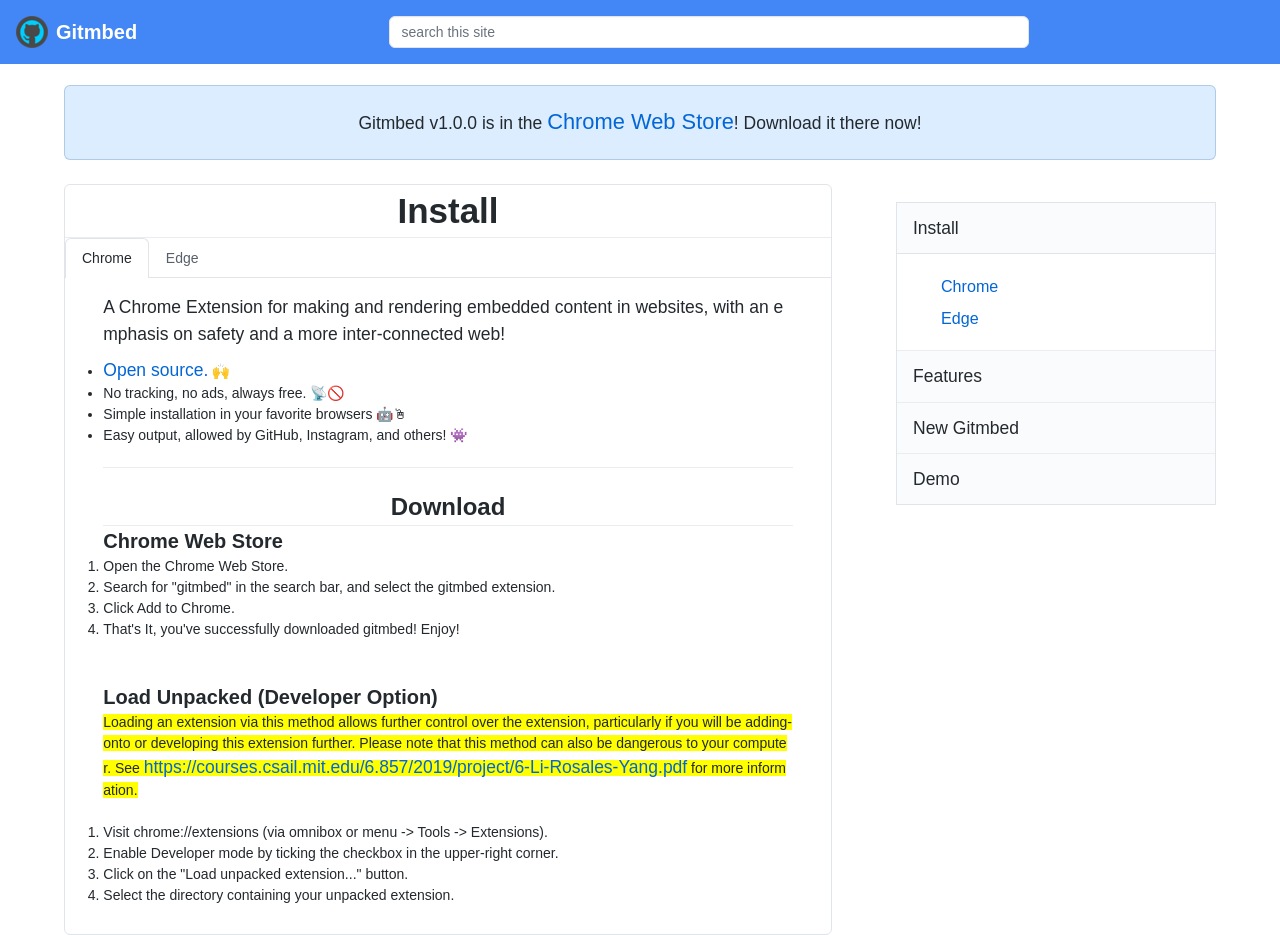
==== commit 0b03e777: "update alert message and link to publish" ====
--- a/index.html
+++ b/index.html
@@ -2,6 +2,7 @@
 <html data-color-mode="light" data-dark-theme="dark">
     <head>
         <title>Gitmbed: Social-Media Better!</title>
+        <meta name="viewport" content="width=device-width, initial-scale=1.0">
         <link href="assets/primer.css" rel="stylesheet"/>
         <link href="assets/stylesheet.css" rel="stylesheet"/> 
     </head>
@@ -66,7 +67,7 @@
 
         <br>
         <div class="flash" style="width:90%; margin:auto;">
-            <center><p>Gitmbed v1.0.0-beta is pending in the Chrome Web Store! Hold yer' Horses 🐴!</p></center>
+            <center><p>Gitmbed v1.0.0 is in the <a href="https://chrome.google.com/webstore/detail/gitmbed/cbfjhpckapddemlmidlmgoepochhfpfi">Chrome Web Store</a>! Download it there now!</p></center>
         </div>
 
         <div style="width:60%; position:absolute; left:5%; display:none !important;" class="Box mt-4" id="install">
--- a/assets/stylesheet.css
+++ b/assets/stylesheet.css
@@ -1,7 +1,9 @@
 body {
     font-family: Tahoma, sans-serif;
+    overflow-x: hidden;
+    word-break: break-all;
     }
-            @media only screen and (max-width: 1250px) {
+            @media only screen and (max-width: 750px) {
                 .d-flex {
                     display:flex !important;
                     
@@ -15,10 +17,46 @@
                 .Header-input {
                     display:none !important;
                 }
+                p, li, b, mark, span {
+                    font-size: 2em !important;   
+                }
+                a {
+                    cursor:pointer;   
+                }
+                h1 {
+                    border-bottom: solid #eaecef 1px;
+                    font-size: 3.5em !important;   
+                }
+                h2, h3 {
+                    font-size:2em !important;   
+                }
+                .SideNav-subItem {
+                    font-size: 2.75em;
+                }
+                .tabnav-tab {
+                    font-size: 2em !important;   
+                }
             }
-            @media only screen and (min-width: 1250px) {
+            @media only screen and (min-width: 750px) {
                 .flex-justify-end{
                     display:none !important;
+                }
+                h1 {
+                    border-bottom: solid #eaecef 1px;
+                    font-size: 2.5em;
+                }
+                a {
+                    font-size: 1.25em;
+                    cursor:pointer;
+                }
+                p {
+                    font-size: 1.25em;
+                }
+                span {
+                    font-size: 1.25em;
+                }
+                .SideNav-subItem {
+                    font-size: 1.15em;
                 }
             }
             .Header-input {
@@ -27,25 +65,9 @@
             details > summary:first-of-type {
                 list-style-type: none;
             }
-            h1 {
-                border-bottom: solid #eaecef 1px;
-                font-size: 2.5em;
-            }
-            a {
-                font-size: 1.25em;
-                cursor:pointer;
-            }
-            .SideNav-subItem {
-                font-size: 1.15em;
-            }
-            p {
-                font-size: 1.25em;
-            }
-            span {
-                font-size: 1.25em;
-            }
             .search-result {
                 box-shadow: 2px 2px 2px 2px rgba(0, 0, 0, 0.2);
                 padding:1.3em;
                 border-radius: 1em;
             }
+            
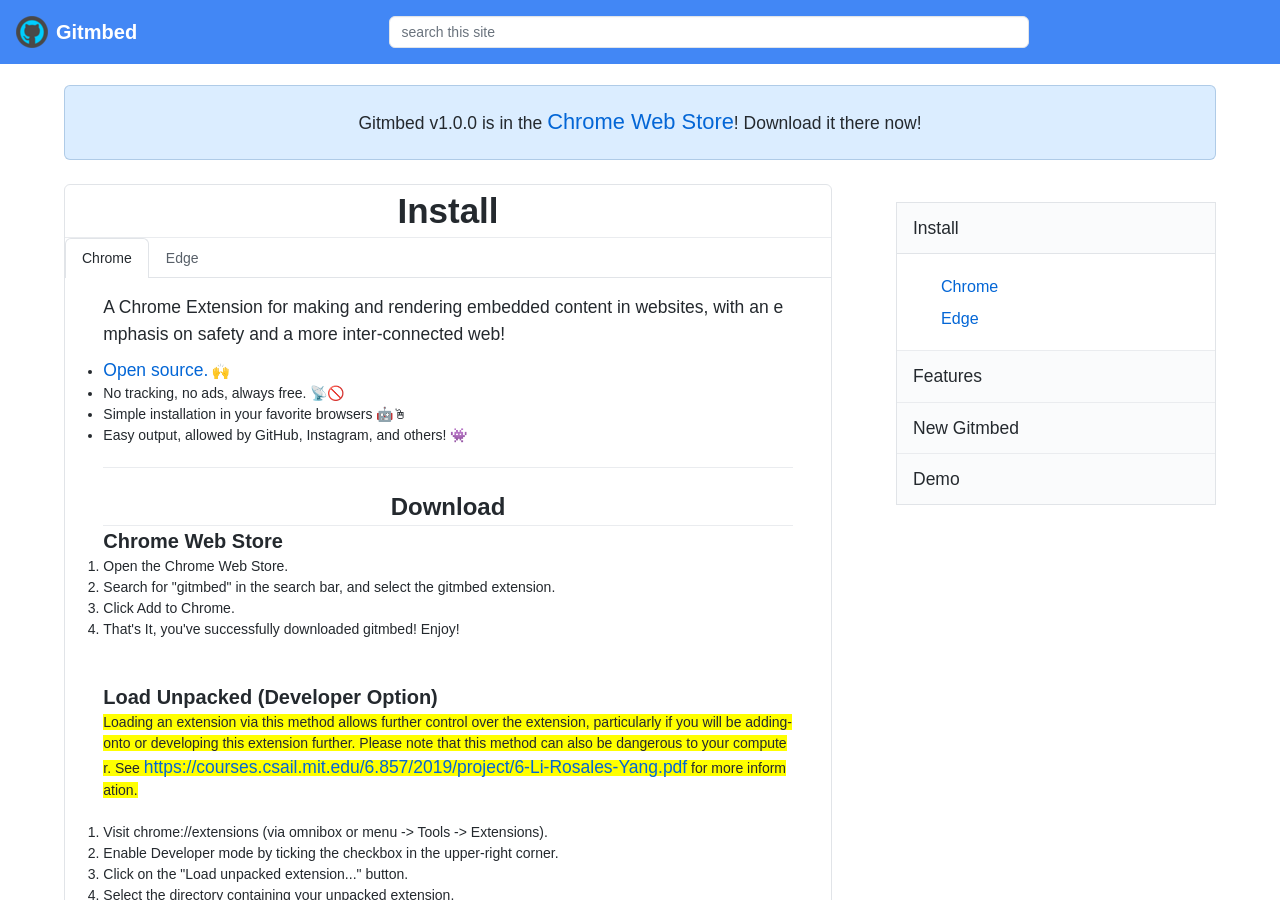
==== commit 9c6774e1: "Update index.html" ====
--- a/index.html
+++ b/index.html
@@ -183,6 +183,7 @@
                     <li>In the Instagram app, create a new post</li><br>
                     <li>Inside the post, add a new image.</li><br>
                     <li>Add this text:&nbsp;<input class="form-control" id="insta_code" style="width:30em;"/> to the Alt attribue of your image, by selcting the Forward Arrow as usual to post, and then clicking the Advanced Settings Button -> Write Alt Text.</li><br>
+                    <li>Please also add a link to your post to the official gitmbed extension (<input value="https://chrome.google.com/webstore/detail/gitmbed/cbfjhpckapddemlmidlmgoepochhfpfi"/>, so that viewers can easily download the extension and view your embed!</li> 
                     <li>Great job! Now anyone who has the gitmbed browser extension, and views your post via Instagram.com will see your embed!</li><br>
                 </ol>
             </div>
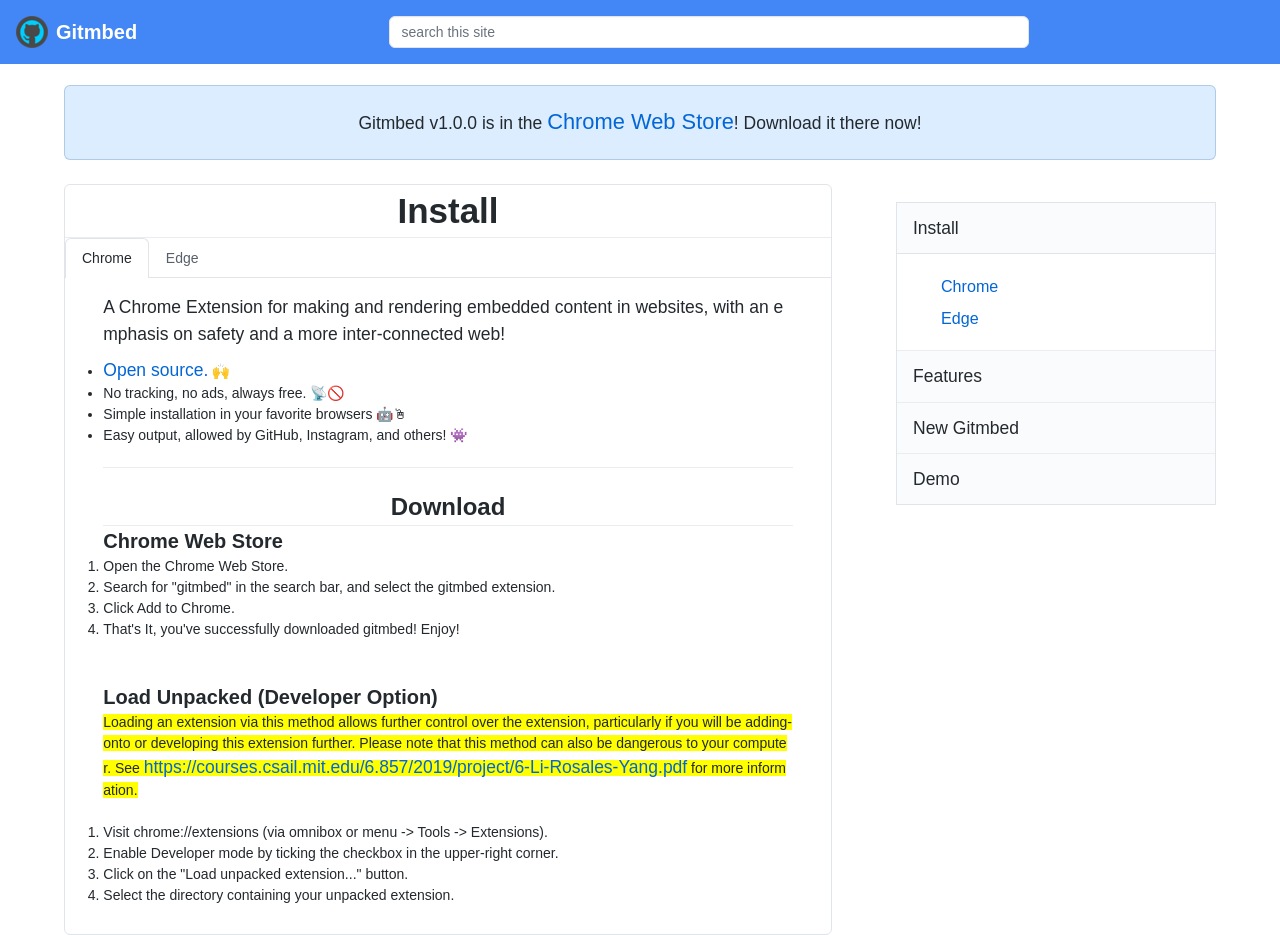
==== commit cb37acca: "Update index.html" ====
--- a/index.html
+++ b/index.html
@@ -182,7 +182,7 @@
                 <ol><br>
                     <li>In the Instagram app, create a new post</li><br>
                     <li>Inside the post, add a new image.</li><br>
-                    <li>Add this text:&nbsp;<input class="form-control" id="insta_code" style="width:30em;"/> to the Alt attribue of your image, by selcting the Forward Arrow as usual to post, and then clicking the Advanced Settings Button -> Write Alt Text.</li><br>
+                    <li>Add this text:&nbsp;<input id="insta_code"/> to the Alt attribue of your image, by selcting the Forward Arrow as usual to post, and then clicking the Advanced Settings Button -> Write Alt Text.</li><br>
                     <li>Please also add a link to your post to the official gitmbed extension (<input value="https://chrome.google.com/webstore/detail/gitmbed/cbfjhpckapddemlmidlmgoepochhfpfi"/>, so that viewers can easily download the extension and view your embed!</li> 
                     <li>Great job! Now anyone who has the gitmbed browser extension, and views your post via Instagram.com will see your embed!</li><br>
                 </ol>
@@ -201,7 +201,7 @@
             <div style="position:relative; width:90%; margin:auto; padding-bottom:2em;">
                 <p>Below is a demo of how a gitmbed HTML Embed looks. If you don't already have the embed, you should see a "View with Gitmbed" button, otherwise you should see an embedded website!</p>
                  <br>
-                 <img alt="gitmbed=https://www.tiddlywiki.com,100%,500px" src="assets/img/button_gitmbed.png"/>
+                 <a href="https://chrome.google.com/webstore/detail/gitmbed/cbfjhpckapddemlmidlmgoepochhfpfi"><img alt="gitmbed=https://www.tiddlywiki.com,100%,500px" src="assets/img/button_gitmbed.png"/></a>
             </div>
         </div>
 
